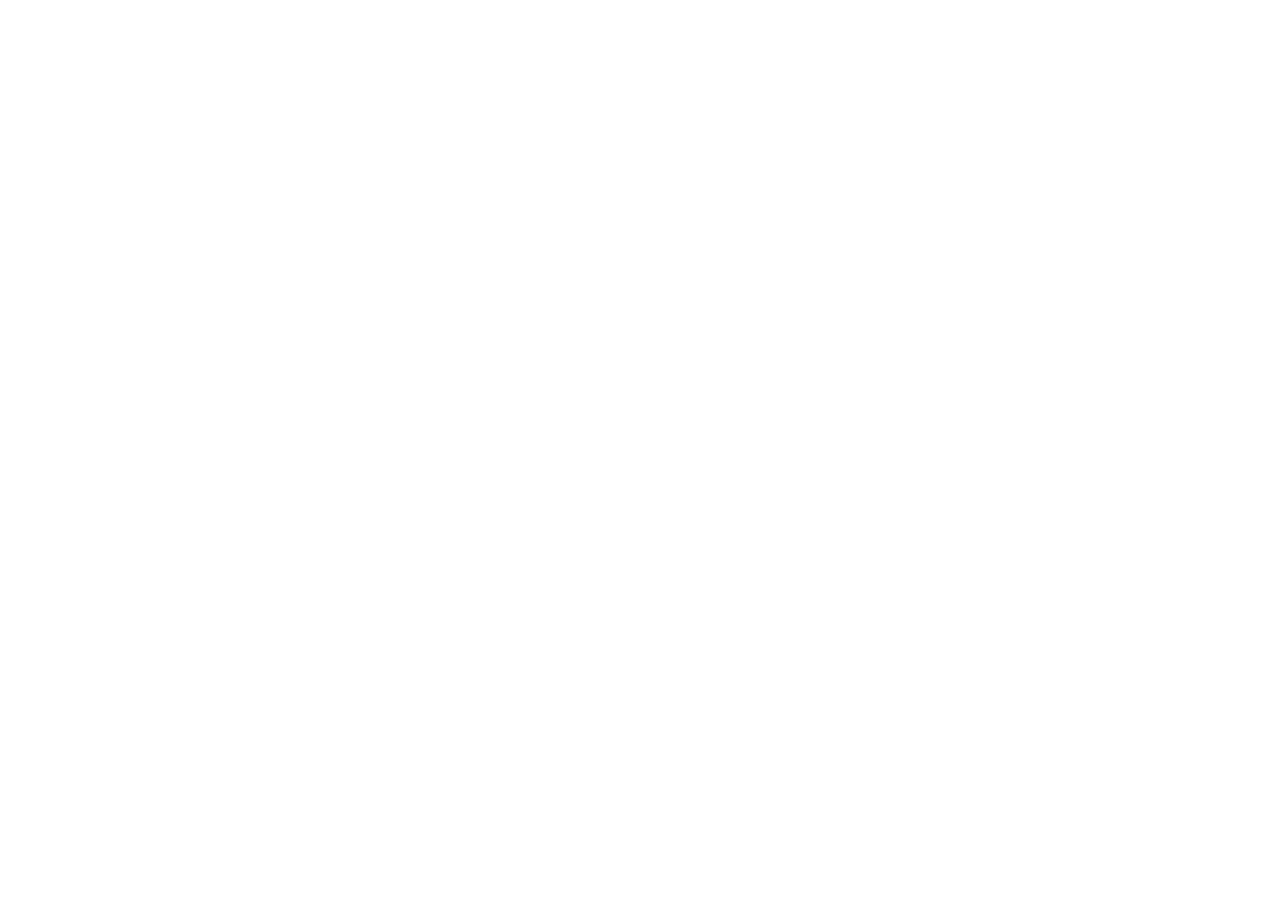
==== index.html @ 04e9bff9 "init" ====
<!DOCTYPE html>
<html lang="en">
<head>
<meta charset="utf-8">
<meta name="viewport" content="width=device-width, initial-scale=1">
<title>TypeScript 給 C# 開發者 - Slidev</title>
<link rel="stylesheet" href="https://fonts.googleapis.com/css2?family=PT+Serif:ital,wght@0,400;0,700;1,400;1,700&family=PT+Mono:ital,wght@0,400;0,700;1,400;1,700&display=swap" type="text/css">
<link rel="preload" as="image" href="https://cover.sli.dev">
<link rel="icon" href="https://cdn.jsdelivr.net/gh/slidevjs/slidev/assets/favicon.png">
<meta http-equiv="Content-Type" content="text/html; charset=UTF-8">
<meta property="slidev:version" content="52.14.1">
<meta name="description" content="&quot;## TypeScript Playground 工作坊\n給正在學習 TypeScript 的 C# 開發者的實作指南。\n目標：ES2015（與 Cocos Creator 3.8.5 相容）\n&quot;">
<meta property="og:title" content="TypeScript 給 C# 開發者 - Slidev">
<meta property="og:description" content="&quot;## TypeScript Playground 工作坊\n給正在學習 TypeScript 的 C# 開發者的實作指南。\n目標：ES2015（與 Cocos Creator 3.8.5 相容）\n&quot;">  <script type="module" crossorigin src="/Slide-TypeScript/assets/index-xoR1Zw79.js"></script>
  <link rel="modulepreload" crossorigin href="/Slide-TypeScript/assets/modules/vue-Cht69RL8.js">
  <link rel="modulepreload" crossorigin href="/Slide-TypeScript/assets/modules/shiki-BxoBQO7m.js">
  <link rel="stylesheet" crossorigin href="/Slide-TypeScript/assets/modules/shiki-UqVAgQbi.css">
  <link rel="stylesheet" crossorigin href="/Slide-TypeScript/assets/index-Cs24mW6o.css">
</head>
<body>
  <div id="app"></div>
  <div id="mermaid-rendering-container"></div>
  
</body>
</html>
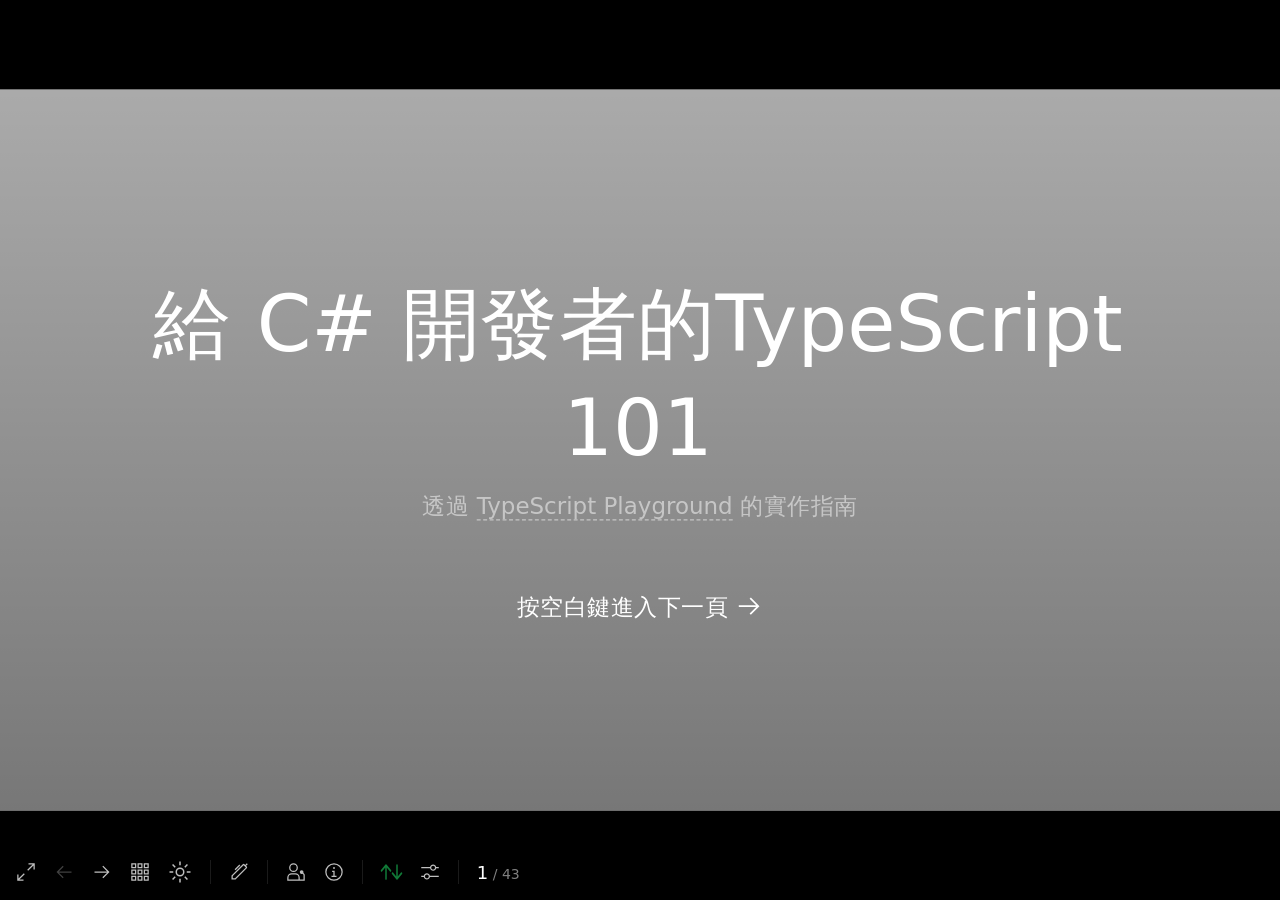
==== commit 1b307a76: "feat: enhance arrow func" ====
--- a/index.html
+++ b/index.html
@@ -11,11 +11,11 @@
 <meta property="slidev:version" content="52.14.1">
 <meta name="description" content="&quot;## TypeScript Playground 工作坊\n給正在學習 TypeScript 的 C# 開發者的實作指南。\n目標：ES2015（與 Cocos Creator 3.8.5 相容）\n&quot;">
 <meta property="og:title" content="TypeScript 給 C# 開發者 - Slidev">
-<meta property="og:description" content="&quot;## TypeScript Playground 工作坊\n給正在學習 TypeScript 的 C# 開發者的實作指南。\n目標：ES2015（與 Cocos Creator 3.8.5 相容）\n&quot;">  <script type="module" crossorigin src="/Slide-TypeScript/assets/index-xoR1Zw79.js"></script>
-  <link rel="modulepreload" crossorigin href="/Slide-TypeScript/assets/modules/vue-Cht69RL8.js">
-  <link rel="modulepreload" crossorigin href="/Slide-TypeScript/assets/modules/shiki-BxoBQO7m.js">
-  <link rel="stylesheet" crossorigin href="/Slide-TypeScript/assets/modules/shiki-UqVAgQbi.css">
-  <link rel="stylesheet" crossorigin href="/Slide-TypeScript/assets/index-Cs24mW6o.css">
+<meta property="og:description" content="&quot;## TypeScript Playground 工作坊\n給正在學習 TypeScript 的 C# 開發者的實作指南。\n目標：ES2015（與 Cocos Creator 3.8.5 相容）\n&quot;">  <script type="module" crossorigin src="/assets/index-BudC-oKR.js"></script>
+  <link rel="modulepreload" crossorigin href="/assets/modules/vue-DZBKmgnn.js">
+  <link rel="modulepreload" crossorigin href="/assets/modules/shiki-B9ns20UJ.js">
+  <link rel="stylesheet" crossorigin href="/assets/modules/shiki-UqVAgQbi.css">
+  <link rel="stylesheet" crossorigin href="/assets/index-DJXMPqQs.css">
 </head>
 <body>
   <div id="app"></div>
--- a/assets/modules/shiki-UqVAgQbi.css
+++ b/assets/modules/shiki-UqVAgQbi.css
@@ -0,0 +1 @@
+.resize-observer[data-v-b329ee4c]{position:absolute;top:0;left:0;z-index:-1;width:100%;height:100%;border:none;background-color:transparent;pointer-events:none;display:block;overflow:hidden;opacity:0}.resize-observer[data-v-b329ee4c] object{display:block;position:absolute;top:0;left:0;height:100%;width:100%;overflow:hidden;pointer-events:none;z-index:-1}.v-popper__popper{z-index:10000;top:0;left:0;outline:none}.v-popper__popper.v-popper__popper--hidden{visibility:hidden;opacity:0;transition:opacity .15s,visibility .15s;pointer-events:none}.v-popper__popper.v-popper__popper--shown{visibility:visible;opacity:1;transition:opacity .15s}.v-popper__popper.v-popper__popper--skip-transition,.v-popper__popper.v-popper__popper--skip-transition>.v-popper__wrapper{transition:none!important}.v-popper__backdrop{position:absolute;top:0;left:0;width:100%;height:100%;display:none}.v-popper__inner{position:relative;box-sizing:border-box;overflow-y:auto}.v-popper__inner>div{position:relative;z-index:1;max-width:inherit;max-height:inherit}.v-popper__arrow-container{position:absolute;width:10px;height:10px}.v-popper__popper--arrow-overflow .v-popper__arrow-container,.v-popper__popper--no-positioning .v-popper__arrow-container{display:none}.v-popper__arrow-inner,.v-popper__arrow-outer{border-style:solid;position:absolute;top:0;left:0;width:0;height:0}.v-popper__arrow-inner{visibility:hidden;border-width:7px}.v-popper__arrow-outer{border-width:6px}.v-popper__popper[data-popper-placement^=top] .v-popper__arrow-inner,.v-popper__popper[data-popper-placement^=bottom] .v-popper__arrow-inner{left:-2px}.v-popper__popper[data-popper-placement^=top] .v-popper__arrow-outer,.v-popper__popper[data-popper-placement^=bottom] .v-popper__arrow-outer{left:-1px}.v-popper__popper[data-popper-placement^=top] .v-popper__arrow-inner,.v-popper__popper[data-popper-placement^=top] .v-popper__arrow-outer{border-bottom-width:0;border-left-color:transparent!important;border-right-color:transparent!important;border-bottom-color:transparent!important}.v-popper__popper[data-popper-placement^=top] .v-popper__arrow-inner{top:-2px}.v-popper__popper[data-popper-placement^=bottom] .v-popper__arrow-container{top:0}.v-popper__popper[data-popper-placement^=bottom] .v-popper__arrow-inner,.v-popper__popper[data-popper-placement^=bottom] .v-popper__arrow-outer{border-top-width:0;border-left-color:transparent!important;border-right-color:transparent!important;border-top-color:transparent!important}.v-popper__popper[data-popper-placement^=bottom] .v-popper__arrow-inner{top:-4px}.v-popper__popper[data-popper-placement^=bottom] .v-popper__arrow-outer{top:-6px}.v-popper__popper[data-popper-placement^=left] .v-popper__arrow-inner,.v-popper__popper[data-popper-placement^=right] .v-popper__arrow-inner{top:-2px}.v-popper__popper[data-popper-placement^=left] .v-popper__arrow-outer,.v-popper__popper[data-popper-placement^=right] .v-popper__arrow-outer{top:-1px}.v-popper__popper[data-popper-placement^=right] .v-popper__arrow-inner,.v-popper__popper[data-popper-placement^=right] .v-popper__arrow-outer{border-left-width:0;border-left-color:transparent!important;border-top-color:transparent!important;border-bottom-color:transparent!important}.v-popper__popper[data-popper-placement^=right] .v-popper__arrow-inner{left:-4px}.v-popper__popper[data-popper-placement^=right] .v-popper__arrow-outer{left:-6px}.v-popper__popper[data-popper-placement^=left] .v-popper__arrow-container{right:-10px}.v-popper__popper[data-popper-placement^=left] .v-popper__arrow-inner,.v-popper__popper[data-popper-placement^=left] .v-popper__arrow-outer{border-right-width:0;border-top-color:transparent!important;border-right-color:transparent!important;border-bottom-color:transparent!important}.v-popper__popper[data-popper-placement^=left] .v-popper__arrow-inner{left:-2px}.v-popper--theme-tooltip .v-popper__inner{background:#000c;color:#fff;border-radius:6px;padding:7px 12px 6px}.v-popper--theme-tooltip .v-popper__arrow-outer{border-color:#000c}.v-popper--theme-dropdown .v-popper__inner{background:#fff;color:#000;border-radius:6px;border:1px solid #ddd;box-shadow:0 6px 30px #0000001a}.v-popper--theme-dropdown .v-popper__arrow-inner{visibility:visible;border-color:#fff}.v-popper--theme-dropdown .v-popper__arrow-outer{border-color:#ddd}:root{--twoslash-border-color: #8888;--twoslash-underline-color: currentColor;--twoslash-highlighted-border: #c37d0d50;--twoslash-highlighted-bg: #c37d0d20;--twoslash-popup-bg: #f8f8f8;--twoslash-popup-color: inherit;--twoslash-popup-shadow: rgba(0, 0, 0, .08) 0px 1px 4px;--twoslash-docs-color: #888;--twoslash-docs-font: sans-serif;--twoslash-code-font: inherit;--twoslash-code-font-size: 1em;--twoslash-matched-color: inherit;--twoslash-unmatched-color: #888;--twoslash-cursor-color: #8888;--twoslash-error-color: #d45656;--twoslash-error-bg: #d4565620;--twoslash-warn-color: #c37d0d;--twoslash-warn-bg: #c37d0d20;--twoslash-tag-color: #3772cf;--twoslash-tag-bg: #3772cf20;--twoslash-tag-warn-color: var(--twoslash-warn-color);--twoslash-tag-warn-bg: var(--twoslash-warn-bg);--twoslash-tag-annotate-color: #1ba673;--twoslash-tag-annotate-bg: #1ba67320}@media(prefers-reduced-motion:reduce){.twoslash *{transition:none!important}}.twoslash:hover .twoslash-hover{border-color:var(--twoslash-underline-color)}.twoslash .twoslash-hover{border-bottom:1px dotted transparent;transition-timing-function:ease;transition:border-color .3s;position:relative}.twoslash .twoslash-popup-container{position:absolute;opacity:0;display:inline-flex;flex-direction:column;transform:translateY(1.1em);background:var(--twoslash-popup-bg);color:var(--twoslash-popup-color);border:1px solid var(--twoslash-border-color);transition:opacity .3s;border-radius:4px;pointer-events:none;z-index:10;-webkit-user-select:none;user-select:none;text-align:left;box-shadow:var(--twoslash-popup-shadow)}.twoslash .twoslash-query-persisted .twoslash-popup-container{z-index:9;transform:translateY(1.5em)}.twoslash .twoslash-hover:hover .twoslash-popup-container,.twoslash .twoslash-error-hover:hover .twoslash-popup-container,.twoslash .twoslash-query-persisted .twoslash-popup-container,.twoslash .twoslash-query-line .twoslash-popup-container{opacity:1;pointer-events:auto}.twoslash .twoslash-popup-container:hover{-webkit-user-select:auto;user-select:auto}.twoslash .twoslash-popup-arrow{position:absolute;top:-4px;left:1em;border-top:1px solid var(--twoslash-border-color);border-right:1px solid var(--twoslash-border-color);background:var(--twoslash-popup-bg);transform:rotate(-45deg);width:6px;height:6px;pointer-events:none}.twoslash .twoslash-popup-code,.twoslash .twoslash-popup-error,.twoslash .twoslash-popup-docs{padding:6px 8px!important}.twoslash .twoslash-popup-code{font-family:var(--twoslash-code-font);font-size:var(--twoslash-code-font-size)}.twoslash .twoslash-popup-docs{color:var(--twoslash-docs-color);font-family:var(--twoslash-docs-font);font-size:.8em;border-top:1px solid var(--twoslash-border-color)}.twoslash .twoslash-popup-error{color:var(--twoslash-error-color);background-color:var(--twoslash-error-bg);font-family:var(--twoslash-docs-font);font-size:.8em}.twoslash .twoslash-popup-docs-tags{display:flex;flex-direction:column;font-family:var(--twoslash-docs-font)}.twoslash .twoslash-popup-docs-tags,.twoslash .twoslash-popup-docs-tag-name{margin-right:.5em}.twoslash .twoslash-popup-docs-tag-name{font-family:var(--twoslash-code-font)}.twoslash .twoslash-query-line .twoslash-popup-container{position:relative;margin-bottom:1.4em;transform:translateY(.6em)}.twoslash .twoslash-error-line{position:relative;background-color:var(--twoslash-error-bg);border-left:3px solid var(--twoslash-error-color);color:var(--twoslash-error-color);padding:6px 12px;margin:.2em 0;min-width:100%;width:max-content}.twoslash .twoslash-error-line.twoslash-error-level-warning{background-color:var(--twoslash-warn-bg);border-left:3px solid var(--twoslash-warn-color);color:var(--twoslash-warn-color)}.twoslash .twoslash-error{background:url("data:image/svg+xml,%3Csvg%20xmlns%3D'http%3A%2F%2Fwww.w3.org%2F2000%2Fsvg'%20viewBox%3D'0%200%206%203'%20enable-background%3D'new%200%200%206%203'%20height%3D'3'%20width%3D'6'%3E%3Cg%20fill%3D'%23c94824'%3E%3Cpolygon%20points%3D'5.5%2C0%202.5%2C3%201.1%2C3%204.1%2C0'%2F%3E%3Cpolygon%20points%3D'4%2C0%206%2C2%206%2C0.6%205.4%2C0'%2F%3E%3Cpolygon%20points%3D'0%2C2%201%2C3%202.4%2C3%200%2C0.6'%2F%3E%3C%2Fg%3E%3C%2Fsvg%3E") repeat-x bottom left;padding-bottom:2px}.twoslash .twoslash-error.twoslash-error-level-warning{background:url("data:image/svg+xml,%3Csvg%20xmlns%3D'http%3A%2F%2Fwww.w3.org%2F2000%2Fsvg'%20viewBox%3D'0%200%206%203'%20enable-background%3D'new%200%200%206%203'%20height%3D'3'%20width%3D'6'%3E%3Cg%20fill%3D'%23c37d0d'%3E%3Cpolygon%20points%3D'5.5%2C0%202.5%2C3%201.1%2C3%204.1%2C0'%2F%3E%3Cpolygon%20points%3D'4%2C0%206%2C2%206%2C0.6%205.4%2C0'%2F%3E%3Cpolygon%20points%3D'0%2C2%201%2C3%202.4%2C3%200%2C0.6'%2F%3E%3C%2Fg%3E%3C%2Fsvg%3E") repeat-x bottom left;padding-bottom:2px}.twoslash .twoslash-completion-cursor{position:relative}.twoslash .twoslash-completion-cursor .twoslash-completion-list{-webkit-user-select:none;user-select:none;position:absolute;top:0;left:0;transform:translateY(1.2em);margin:3px 0 0 -1px;display:inline-block;z-index:8;box-shadow:var(--twoslash-popup-shadow);background:var(--twoslash-popup-bg);border:1px solid var(--twoslash-border-color)}.twoslash-completion-list{width:240px;font-size:.8rem;padding:4px;display:flex;flex-direction:column;gap:4px}.twoslash-completion-list:hover{-webkit-user-select:auto;user-select:auto}.twoslash-completion-list:before{background-color:var(--twoslash-cursor-color);width:2px;position:absolute;top:-1.6em;height:1.4em;left:-1px;content:" "}.twoslash-completion-list li{overflow:hidden;display:flex;align-items:center;gap:.25em;line-height:1em}.twoslash-completion-list li span.twoslash-completions-unmatched{color:var(--twoslash-unmatched-color)}.twoslash-completion-list .deprecated{text-decoration:line-through;opacity:.5}.twoslash-completion-list li span.twoslash-completions-matched{color:var(--twoslash-matched-color)}.twoslash-highlighted{background-color:var(--twoslash-highlighted-bg);border:1px solid var(--twoslash-highlighted-border);padding:1px 2px;margin:-1px -3px;border-radius:4px}.twoslash-completion-list .twoslash-completions-icon{color:var(--twoslash-unmatched-color);width:1em;flex:none}.twoslash .twoslash-tag-line{position:relative;background-color:var(--twoslash-tag-bg);border-left:3px solid var(--twoslash-tag-color);color:var(--twoslash-tag-color);padding:6px 10px;margin:.2em 0;display:flex;align-items:center;gap:.3em;min-width:100%;width:max-content}.twoslash .twoslash-tag-line .twoslash-tag-icon{width:1.1em;color:inherit}.twoslash .twoslash-tag-line.twoslash-tag-error-line{background-color:var(--twoslash-error-bg);border-left:3px solid var(--twoslash-error-color);color:var(--twoslash-error-color)}.twoslash .twoslash-tag-line.twoslash-tag-warn-line{background-color:var(--twoslash-tag-warn-bg);border-left:3px solid var(--twoslash-tag-warn-color);color:var(--twoslash-tag-warn-color)}.twoslash .twoslash-tag-line.twoslash-tag-annotate-line{background-color:var(--twoslash-tag-annotate-bg);border-left:3px solid var(--twoslash-tag-annotate-color);color:var(--twoslash-tag-annotate-color)}:root{--twoslash-popup-bg: var(--vp-c-bg, inherit);--twoslash-popup-color: var(--vp-c-text-1);--twoslash-docs-color: var(--vp-c-text-1);--twoslash-docs-font: var(--vp-font-family-base);--twoslash-code-font: var(--vp-font-family-mono);--twoslash-code-size: var(--vp-code-font-size);--twoslash-underline-color: #8888;--twoslash-border-color: var(--vp-c-border);--twoslash-cursor-color: var(--vp-c-brand);--twoslash-matched-color: var(--vp-c-brand);--twoslash-unmatched-color: var(--vp-c-text-2)}.v-popper--theme-twoslash{z-index:calc(var(--vp-z-index-local-nav) - 1)}.v-popper--theme-twoslash.v-popper__popper{content-visibility:auto}.v-popper--theme-twoslash .v-popper__inner{background:var(--twoslash-popup-bg);color:var(--twoslash-popup-color);border-color:var(--twoslash-border-color)}.v-popper--theme-twoslash .v-popper__arrow-outer{border-color:var(--twoslash-border-color)}.v-popper--theme-twoslash .v-popper__arrow-inner{border-color:var(--twoslash-popup-bg)}.twoslash-popup-container{transform:translateY(1.5em)}.twoslash-query-persisted .twoslash-popup-container{transform:translateY(1.8em)}.twoslash .v-popper{display:inline-block}.twoslash-completion-list .twoslash-completions-icon{color:var(--twoslash-unmatched-color)!important}.twoslash-floating .twoslash-popup-code{max-width:600px;display:block;width:fit-content;min-width:100%;padding:6px 12px;line-height:var(--vp-code-line-height);font-size:var(--twoslash-code-size);transition:color .5s;white-space:pre-wrap}.twoslash-floating .twoslash-popup-docs,.twoslash-floating .twoslash-popup-error{padding:12px!important;font-family:var(--twoslash-docs-font);font-size:.9em;max-height:500px;max-width:700px;overflow-y:auto;overflow-x:hidden;text-wrap:balance}.twoslash-floating .twoslash-popup-docs p:first-child,.twoslash-floating .twoslash-popup-error p:first-child{margin-top:0}.twoslash-floating .twoslash-popup-docs p:last-child,.twoslash-floating .twoslash-popup-error p:last-child{margin-bottom:0}.twoslash-floating .twoslash-popup-docs{border-top:1px solid var(--twoslash-border-color);color:var(--twoslash-docs-color)}.twoslash-floating .twoslash-popup-error{color:var(--twoslash-error-color)}.twoslash-floating .twoslash-popup-error.twoslash-error-level-warning{color:var(--twoslash-warn-color)}.twoslash-floating .twoslash-popup-docs p,.twoslash-floating .twoslash-popup-error p{margin:6px 0;text-wrap:balance}.twoslash-floating .twoslash-popup-docs pre .twoslash-floating .twoslash-popup-error pre{background-color:var(--vp-code-block-bg);border-radius:8px;padding:12px;margin:6px -2px;overflow-x:auto}.twoslash-floating .twoslash-popup-docs-tags{display:flex;flex-direction:column;padding:8px 12px!important}.twoslash-floating .twoslash-popup-docs-tags .twoslash-popup-docs-tag-name{font-family:var(--twoslash-code-font);color:var(--twoslash-unmatched-color);margin-right:.5em}.twoslash-completion-cursor{height:1.2em;width:2px;margin-bottom:-.2em;background:var(--twoslash-cursor-color);display:inline-block;-webkit-user-select:none;user-select:none}.twoslash-floating.twoslash-completion .v-popper__arrow-container{display:none}.twoslash-floating.twoslash-completion .twoslash-completion-list{padding:6px;font-family:var(--twoslash-code-font);font-size:var(--twoslash-code-size)!important}.twoslash-floating.twoslash-completion .twoslash-completion-list li{padding:3px 0}.twoslash-error:empty,.twoslash-error-empty{display:inline-block;min-width:.55em;min-height:1.2em;vertical-align:middle}
--- a/assets/index-DJXMPqQs.css
+++ b/assets/index-DJXMPqQs.css
@@ -0,0 +1 @@
+:root{--slidev-code-background: #f5f5f5;--slidev-code-foreground: #1b1b1b;--slidev-code-font-family: "PT Mono",ui-monospace,SFMono-Regular,Menlo,Monaco,Consolas,"Liberation Mono","Courier New",monospace;--slidev-code-padding: 8px;--slidev-code-font-size: 12px;--slidev-code-line-height: 18px;--slidev-code-radius: 4px;--slidev-code-margin: 4px 0;--slidev-theme-primary: #3ab9d5;--slidev-transition-duration: .5s;--slidev-slide-container-background: black;--slidev-controls-foreground: white;--slidev-code-tab-divider: #e5e5e5;--slidev-code-tab-text-color: #67676c;--slidev-code-tab-font-size: 12px;--slidev-code-tab-active-text-color: #3c3c43}html.dark{--slidev-code-background: #1b1b1b;--slidev-code-foreground: #eee;--slidev-code-tab-divider: #222222;--slidev-code-tab-text-color: #98989f;--slidev-code-tab-active-text-color: #dfdfd6}html,body,#app,#page-root{padding:0;margin:0;width:100%;height:100vh;height:calc(var(--vh, 1vh) * 100);overflow:hidden;print-color-adjust:exact;-webkit-print-color-adjust:exact;--un-bg-opacity:1;background-color:rgb(255 255 255 / var(--un-bg-opacity));font-family:"PT Serif",ui-sans-serif,system-ui,-apple-system,BlinkMacSystemFont,Segoe UI,Roboto,Helvetica Neue,Arial,Noto Sans,sans-serif,"Apple Color Emoji","Segoe UI Emoji",Segoe UI Symbol,"Noto Color Emoji"}.dark html,.dark body,.dark #app,.dark #page-root{--un-bg-opacity:1;background-color:rgb(18 18 18 / var(--un-bg-opacity))}html{background:transparent}.slidev-icon-btn{aspect-ratio:1;-webkit-user-select:none;user-select:none;outline:none;cursor:pointer;position:relative;display:inline-flex;align-items:center;justify-content:center;border-radius:.25rem;padding:.25rem;vertical-align:middle;opacity:.75;transition-property:color,background-color,border-color,text-decoration-color,fill,stroke,opacity,box-shadow,transform,filter,backdrop-filter;transition-duration:.15s;transition-duration:.2s;transition-timing-function:cubic-bezier(.4,0,.2,1)}@media(min-width:768px){.slidev-icon-btn{padding:.5rem}}.slidev-icon-btn:hover{--un-bg-opacity:1;background-color:rgb(156 163 175 / var(--un-bg-opacity));--un-bg-opacity:.1;opacity:1}.slidev-icon-btn:focus-visible{opacity:1;outline-width:2px;--un-outline-color-opacity:1;outline-color:rgb(0 0 0 / var(--un-outline-color-opacity));outline-offset:2px;outline-style:solid}.dark .slidev-icon-btn:focus-visible{--un-outline-color-opacity:1;outline-color:rgb(255 255 255 / var(--un-outline-color-opacity))}.slidev-icon-btn.shallow{opacity:.3}.slidev-icon-btn.active{opacity:1}.slidev-icon-btn.disabled{opacity:.25;pointer-events:none}.slidev-layout a.slidev-icon-btn{border-style:none}.slidev-layout a.slidev-icon-btn:hover{border-style:none;--un-text-opacity:1;color:rgb(255 255 255 / var(--un-text-opacity))}.slidev-vclick-target{transition-property:opacity;transition-timing-function:cubic-bezier(.4,0,.2,1);transition-duration:.15s;transition-duration:.1s}.slidev-vclick-hidden{opacity:0!important;pointer-events:none!important;-webkit-user-select:none!important;user-select:none!important}.slidev-vclick-display-none{display:none!important}.slidev-vclick-fade{opacity:.5}.slidev-icon{display:inline-block;vertical-align:sub;line-height:1em}.slidev-page{position:relative;top:0;left:0;right:0;width:100%}.slidev-note-with-clicks .slidev-note-fade{color:#888c}.dark .slidev-note-with-clicks .slidev-note-fade{color:#a1a1a1cc}.slidev-note-click-mark{-webkit-user-select:none;user-select:none;font-size:.7em;display:inline-flex;align-items:center;border-width:1px;border-color:transparent;border-radius:.25rem;background-color:#a78bfa1a;padding-left:.25rem;padding-right:.25rem;--un-text-opacity:1;color:rgb(167 139 250 / var(--un-text-opacity));font-family:PT Mono,ui-monospace,SFMono-Regular,Menlo,Monaco,Consolas,Liberation Mono,Courier New,monospace}.slidev-note-click-mark.slidev-note-click-mark-active{border-width:1px;--un-border-opacity:1;border-color:rgb(167 139 250 / var(--un-border-opacity))}.slidev-note-click-mark.slidev-note-click-mark-past{filter:saturate(0);opacity:.5}.slidev-note-click-mark.slidev-note-click-mark-future{opacity:.5}.slidev-note-click-mark:before{content:"";display:inline-block;--un-icon: url("data:image/svg+xml;utf8,%3Csvg viewBox='0 0 32 32' width='1.2em' height='1.2em' xmlns='http://www.w3.org/2000/svg' %3E%3Cpath fill='currentColor' d='M23 28a1 1 0 0 1-.71-.29l-6.13-6.14l-3.33 5a1 1 0 0 1-1 .44a1 1 0 0 1-.81-.7l-6-20A1 1 0 0 1 6.29 5l20 6a1 1 0 0 1 .7.81a1 1 0 0 1-.44 1l-5 3.33l6.14 6.13a1 1 0 0 1 0 1.42l-4 4A1 1 0 0 1 23 28m0-2.41L25.59 23l-7.16-7.15l5.25-3.5L7.49 7.49l4.86 16.19l3.5-5.25Z'/%3E%3C/svg%3E");-webkit-mask:var(--un-icon) no-repeat;mask:var(--un-icon) no-repeat;-webkit-mask-size:100% 100%;mask-size:100% 100%;background-color:currentColor;color:inherit;width:1.2em;height:1.2em;opacity:.8}.slidev-note-click-mark:after{content:attr(data-clicks);display:inline-block;transform:translateY(.1em)}.slidev-form-button{border-bottom-width:2px;border-radius:.25rem;padding:.25rem 1rem;--un-text-opacity:1;color:rgb(255 255 255 / var(--un-text-opacity));--un-border-opacity:1;border-color:rgb(55 65 81 / var(--un-border-opacity));--un-bg-opacity:1;background-color:rgb(107 114 128 / var(--un-bg-opacity))}.slidev-form-button:hover{--un-border-opacity:1;border-color:rgb(75 85 99 / var(--un-border-opacity));--un-bg-opacity:1;background-color:rgb(156 163 175 / var(--un-bg-opacity))}.slidev-form-button.primary{--un-border-opacity:1;border-color:rgb(17 94 89 / var(--un-border-opacity));--un-bg-opacity:1;background-color:rgb(13 148 136 / var(--un-bg-opacity))}.slidev-form-button.primary:hover{--un-border-opacity:1;border-color:rgb(15 118 110 / var(--un-border-opacity));--un-bg-opacity:1;background-color:rgb(20 184 166 / var(--un-bg-opacity))}.rough-annotation{transform:scale(calc(1 / var(--slidev-slide-scale)))}#twoslash-container{position:fixed}#twoslash-container .v-popper__wrapper:not(.no-slide-scale>*){transform:scale(calc(1 * var(--slidev-slide-scale)));transform-origin:30px top}.slidev-note ul{margin:0}html.dark:root{color-scheme:dark}html.dark .shiki{color:var(--shiki-dark, inherit);--twoslash-popup-bg: var(--shiki-dark-bg, inherit)}html.dark .shiki span{color:var(--shiki-dark)}html:not(.dark) .shiki{color:var(--shiki-light, inherit);--twoslash-popup-bg: var(--shiki-light-bg, inherit)}html:not(.dark) .shiki span{color:var(--shiki-light)}.twoslash-meta-line.twoslash-popover-line{margin-top:-10px}.slidev-code-wrapper{margin:var(--slidev-code-margin)!important;scroll-padding:var(--slidev-code-padding)}.slidev-code-wrapper:-webkit-scrollbar{width:0px}.slidev-code{font-family:var(--slidev-code-font-family)!important;padding:var(--slidev-code-padding)!important;font-size:var(--slidev-code-font-size)!important;line-height:var(--slidev-code-line-height)!important;border-radius:var(--slidev-code-radius)!important;background:var(--slidev-code-background);overflow:auto}.slidev-code-block-title,.slidev-code-group-tabs{background:var(--slidev-code-background);color:var(--slidev-code-tab-text-color);padding-left:var(--slidev-code-padding);padding-right:var(--slidev-code-padding);font-size:var(--slidev-code-tab-font-size);border-radius:var(--slidev-code-radius) var(--slidev-code-radius) 0 0;box-shadow:inset 0 -1px var(--slidev-code-tab-divider);display:flex;gap:8px;align-items:center}.slidev-code-block-title{padding:var(--slidev-code-padding)}.slidev-code-tab{font-size:var(--slidev-code-tab-font-size);white-space:nowrap;cursor:pointer;transition:color .25s;padding:var(--slidev-code-padding);border-bottom:2px solid transparent;color:var(--slidev-code-tab-text-color);position:relative;display:flex;align-items:center;gap:8px}.slidev-code-tab:hover{color:var(--slidev-code-tab-active-text-color)!important}.slidev-code-group-blocks .slidev-code-wrapper{margin:0!important}.slidev-code-group-blocks .slidev-code{border-radius:0 0 var(--slidev-code-radius) var(--slidev-code-radius)!important}.slidev-code-group-blocks .slidev-code-wrapper.active{display:block}.slidev-code-group-blocks .slidev-code-wrapper{display:none}.slidev-code-block-title+.slidev-code,.slidev-code-group-tabs+.slidev-code{border-top-left-radius:0!important;border-top-right-radius:0!important}.slidev-code .slidev-code-dishonored{opacity:.3;pointer-events:none}.slidev-code-line-numbers .slidev-code code{counter-reset:step;counter-increment:step calc(var(--start, 1) - 1)}.slidev-code-line-numbers .slidev-code code .line:before{content:counter(step);counter-increment:step;display:inline-block;text-align:right;margin-right:1.5rem;width:1rem;--un-text-opacity:1;color:rgb(156 163 175 / var(--un-text-opacity))}.dark .slidev-code-line-numbers .slidev-code code .line:before{--un-text-opacity:1;color:rgb(75 85 99 / var(--un-text-opacity))}.slidev-note :not(pre)>code,.slidev-layout :not(pre)>code{font-size:.9em;background:var(--slidev-code-background);border-radius:var(--slidev-code-radius);padding:.125rem .375rem;font-weight:300}.slidev-note :not(pre)>code:after,.slidev-note :not(pre)>code:before{content:""}.slidev-layout :not(pre)>code:before{margin-right:-.08em}.katex,.katex :after,.katex :before{border-color:currentColor}.slidev-katex-wrapper .mord.dishonored{opacity:.3}.slide-left-enter-active,.slide-left-leave-active,.slide-right-enter-active,.slide-right-leave-active,.slide-up-enter-active,.slide-up-leave-active,.slide-down-enter-active,.slide-down-leave-active{transition:all var(--slidev-transition-duration) ease}.slide-left-enter-from,.slide-right-leave-to{translate:100% 0}.slide-left-leave-to,.slide-right-enter-from{translate:-100% 0}.slide-up-enter-from,.slide-down-leave-to{translate:0 100%}.slide-up-leave-to,.slide-down-enter-from{translate:0 -100%}.fade-enter-active,.fade-leave-active{transition:opacity var(--slidev-transition-duration) ease}.fade-enter-from,.fade-leave-to{opacity:0}.fade-out-leave-active{transition:opacity calc(var(--slidev-transition-duration) * .6) ease-out}.fade-out-enter-active{transition:opacity calc(var(--slidev-transition-duration) * .8) ease-in;transition-delay:calc(var(--slidev-transition-duration) * .6)}.fade-out-enter-from,.fade-out-leave-to{opacity:0}.slidev-layout{height:100%;padding:2.5rem 3.5rem;font-size:1.1rem}.slidev-layout pre,.slidev-layout code{-webkit-user-select:text;user-select:text}.slidev-layout code{font-family:PT Mono,ui-monospace,SFMono-Regular,Menlo,Monaco,Consolas,Liberation Mono,Courier New,monospace}.slidev-layout h1{margin-bottom:1rem;font-size:2.25rem;line-height:2.5rem}.slidev-layout h6{padding-top:.25rem;font-size:.875rem;line-height:1.25rem;font-weight:500;letter-spacing:.1em;text-transform:uppercase}.slidev-layout p{margin-top:1rem;margin-bottom:1rem;line-height:1.5rem}.slidev-layout ul{list-style:square}.slidev-layout ol{list-style:decimal}.slidev-layout li{line-height:1.8em}.slidev-layout blockquote{background:var(--slidev-code-background);color:var(--slidev-code-foreground);border-left-width:1px;border-color:var(--slidev-theme-primary);border-radius:.25rem;padding:.25rem .5rem;font-size:.875rem;line-height:1.25rem}.slidev-layout blockquote>*{margin-top:0;margin-bottom:0}.slidev-layout table{width:100%}.slidev-layout tr{border-bottom-width:1px;border-color:#9ca3af33}.slidev-layout th{text-align:left;font-weight:400}.slidev-layout a{border-bottom-width:1px;border-color:currentColor;border-style:dashed}.slidev-layout a:hover{border-style:solid;color:var(--slidev-theme-primary)}.slidev-layout td,.slidev-layout th{padding:.75rem .5rem}.slidev-layout b,.slidev-layout strong{font-weight:600}.slidev-layout kbd{border-width:1px;border-bottom-width:2px;border-color:#9ca3af33;border-radius:.25rem;--un-bg-opacity:1;background-color:rgb(156 163 175 / var(--un-bg-opacity));--un-bg-opacity:.05;padding:.125rem .25rem;font-size:.75rem;line-height:1rem;font-family:PT Mono,ui-monospace,SFMono-Regular,Menlo,Monaco,Consolas,Liberation Mono,Courier New,monospace}.slidev-layout h1,[dir=ltr] h1,.slidev-layout [dir=ltr] h1,.slidev-layout h6,[dir=ltr] h6,.slidev-layout [dir=ltr] h6{margin-left:-.05em;margin-right:0}.slidev-layout li,[dir=ltr] li,.slidev-layout [dir=ltr] li{margin-left:1.1em;margin-right:0;padding-left:.2em;padding-right:0}[dir=rtl] h1,.slidev-layout [dir=rtl] h1,[dir=rtl] h6,.slidev-layout [dir=rtl] h6{margin-right:-.05em;margin-left:0}[dir=rtl] li,.slidev-layout [dir=rtl] li{margin-right:1.1em;margin-left:0;padding-right:.2em;padding-left:0}:root{--slidev-theme-primary: #5d8392}.slidev-layout h1{color:var(--slidev-theme-primary)}.slidev-layout h1+p{margin-top:-.5rem;margin-bottom:1rem;opacity:.5}.slidev-layout p+h2,.slidev-layout ul+h2,.slidev-layout table+h2{margin-top:2.5rem}.slidev-layout h1{margin-bottom:1rem;margin-left:-.05em;font-size:2.25rem;line-height:2.5rem}.slidev-layout h2{font-size:1.875rem;line-height:2.25rem}.slidev-layout h3{font-size:1.5rem;line-height:2rem}.slidev-layout h4{font-size:1.25rem;line-height:1.75rem}.slidev-layout h5{font-size:1rem;line-height:1.5rem}.slidev-layout h6{margin-left:-.05em;padding-top:.25rem;font-size:.875rem;line-height:1.25rem;font-weight:500;letter-spacing:.1em;text-transform:uppercase}.slidev-layout h6:not(.opacity-100){opacity:.4}.slidev-layout.cover,.slidev-layout.intro{display:grid;height:100%}.slidev-layout.cover h1,.slidev-layout.intro h1{color:inherit;font-size:3.75rem;line-height:1;line-height:5rem}.slidev-layout.fact{display:grid;height:100%;text-align:center}.slidev-layout.fact h1{font-size:6rem;line-height:1;font-weight:700}.slidev-layout.fact h1+p{font-size:1.5rem;line-height:2rem;font-weight:700}.slidev-layout.statement{display:grid;height:100%;text-align:center}.slidev-layout.statement h1{font-size:3.75rem;line-height:1;font-weight:700}.slidev-layout.quote{display:grid;height:100%}.slidev-layout.quote h1+p{margin-top:.5rem}.slidev-layout.section h1{font-size:3.75rem;line-height:1;font-weight:500;line-height:5rem}:root{--prism-scheme: light;--prism-foreground: #6e6e6e;--prism-background: #f4f4f4;--prism-comment: #a8a8a8;--prism-string: #555555;--prism-literal: #333333;--prism-keyword: #000000;--prism-function: #4f4f4f;--prism-deleted: #333333;--prism-class: #333333;--prism-builtin: #757575;--prism-property: #333333;--prism-namespace: #4f4f4f;--prism-punctuation: #ababab;--prism-decorator: var(--prism-class);--prism-operator: var(--prism-punctuation);--prism-number: var(--prism-literal);--prism-boolean: var(--prism-literal);--prism-variable: var(--prism-literal);--prism-constant: var(--prism-literal);--prism-symbol: var(--prism-literal);--prism-interpolation: var(--prism-literal);--prism-selector: var(--prism-keyword);--prism-keyword-control: var(--prism-keyword);--prism-regex: var(--prism-string);--prism-json-property: var(--prism-property);--prism-inline-background: var(--prism-background);--prism-comment-style: italic;--prism-url-decoration: underline;--prism-line-number: #a5a5a5;--prism-line-number-gutter: #333333;--prism-line-highlight-background: #eeeeee;--prism-selection-background: #dddddd;--prism-marker-color: var(--prism-foreground);--prism-marker-opacity: .4;--prism-marker-font-size: .8em;--prism-font-size: 1em;--prism-line-height: 1.5em;--prism-font-family: monospace;--prism-inline-font-size: var(--prism-font-size);--prism-block-font-size: var(--prism-font-size);--prism-tab-size: 2;--prism-block-padding-x: 1em;--prism-block-padding-y: 1em;--prism-block-margin-x: 0;--prism-block-margin-y: .5em;--prism-block-radius: .3em;--prism-inline-padding-x: .3em;--prism-inline-padding-y: .1em;--prism-inline-radius: .3em}div[class*=language-],pre[class*=language-],code[class*=language-]{font-size:var(--prism-font-size);font-family:var(--prism-font-family);direction:ltr;text-align:left;white-space:pre;word-spacing:normal;word-break:normal;line-height:var(--prism-line-height);-moz-tab-size:var(--prism-tab-size);-o-tab-size:var(--prism-tab-size);tab-size:var(--prism-tab-size);-webkit-hyphens:none;-moz-hyphens:none;-ms-hyphens:none;hyphens:none;color:var(--prism-foreground)!important}div[class*=language-],pre[class*=language-]{font-size:var(--prism-block-font-size);padding:var(--prism-block-padding-y) var(--prism-block-padding-x);margin:var(--prism-block-margin-y) var(--prism-block-margin-x);border-radius:var(--prism-block-radius);overflow:auto;background:var(--prism-background)}:not(pre)>code[class*=language-]{font-size:var(--prism-inline-font-size);padding:var(--prism-inline-padding-y) var(--prism-inline-padding-x);border-radius:var(--prism-inline-radius);background:var(--prism-inline-background)}pre[class*=language-]::-moz-selection,pre[class*=language-] ::-moz-selection,code[class*=language-]::-moz-selection,code[class*=language-] ::-moz-selection{background:var(--prism-selection-background)}pre[class*=language-]::selection,pre[class*=language-] ::selection,code[class*=language-]::selection,code[class*=language-] ::selection{background:var(--prism-selection-background)}.token.comment,.token.prolog,.token.doctype,.token.cdata{color:var(--prism-comment);font-style:var(--prism-comment-style)}.token.namespace{color:var(--prism-namespace)}.token.interpolation{color:var(--prism-interpolation)}.token.string{color:var(--prism-string)}.token.punctuation{color:var(--prism-punctuation)}.token.operator{color:var(--prism-operator)}.token.keyword.module,.token.keyword.control-flow{color:var(--prism-keyword-control)}.token.url,.token.symbol,.token.inserted{color:var(--prism-symbol)}.token.constant{color:var(--prism-constant)}.token.string.url{text-decoration:var(--prism-url-decoration)}.token.boolean,.language-json .token.boolean{color:var(--prism-boolean)}.token.number,.language-json .token.number{color:var(--prism-number)}.token.variable{color:var(--prism-variable)}.token.keyword{color:var(--prism-keyword)}.token.atrule,.token.attr-value,.token.selector{color:var(--prism-selector)}.token.function{color:var(--prism-function)}.token.deleted{color:var(--prism-deleted)}.token.important,.token.bold{font-weight:700}.token.italic{font-style:italic}.token.class-name{color:var(--prism-class)}.token.tag,.token.builtin{color:var(--prism-builtin)}.token.attr-name,.token.property,.token.entity{color:var(--prism-property)}.language-json .token.property{color:var(--prism-json-property)}.token.regex{color:var(--prism-regex)}.token.decorator,.token.annotation{color:var(--prism-decorator)}.line-numbers .line-numbers-rows{border-right-color:var(--prism-line-number)}.line-numbers-rows>span:before{color:var(--prism-line-number-gutter)}.line-highlight{background:var(--prism-line-highlight-background)}:root{--cm-scheme: light;--cm-foreground: #6e6e6e;--cm-background: #f4f4f4;--cm-comment: #a8a8a8;--cm-string: #555555;--cm-literal: #333333;--cm-keyword: #000000;--cm-function: #4f4f4f;--cm-deleted: #333333;--cm-class: #333333;--cm-builtin: #757575;--cm-property: #333333;--cm-namespace: #4f4f4f;--cm-punctuation: #ababab;--cm-decorator: var(--cm-class);--cm-operator: var(--cm-punctuation);--cm-number: var(--cm-literal);--cm-boolean: var(--cm-literal);--cm-variable: var(--cm-literal);--cm-constant: var(--cm-literal);--cm-symbol: var(--cm-literal);--cm-interpolation: var(--cm-literal);--cm-selector: var(--cm-keyword);--cm-keyword-control: var(--cm-keyword);--cm-regex: var(--cm-string);--cm-json-property: var(--cm-property);--cm-inline-background: var(--cm-background);--cm-comment-style: italic;--cm-url-decoration: underline;--cm-line-number: #a5a5a5;--cm-line-number-gutter: #333333;--cm-line-highlight-background: #eeeeee;--cm-selection-background: #aaaaaa;--cm-marker-color: var(--cm-foreground);--cm-marker-opacity: .4;--cm-marker-font-size: .8em;--cm-font-size: 1em;--cm-line-height: 1.5em;--cm-font-family: monospace;--cm-inline-font-size: var(--cm-font-size);--cm-block-font-size: var(--cm-font-size);--cm-tab-size: 2;--cm-block-padding-x: 1em;--cm-block-padding-y: 1em;--cm-block-margin-x: 0;--cm-block-margin-y: .5em;--cm-block-radius: .3em;--cm-inline-padding-x: .3em;--cm-inline-padding-y: .1em;--cm-inline-radius: .3em}.cm-s-vars.CodeMirror{background-color:var(--cm-background);color:var(--cm-foreground)}.cm-s-vars .CodeMirror-gutters{background:var(--cm-line-number-gutter);color:var(--cm-line-number);border:none}.cm-s-vars .CodeMirror-guttermarker,.cm-s-vars .CodeMirror-guttermarker-subtle,.cm-s-vars .CodeMirror-linenumber{color:var(--cm-line-number)}.cm-s-vars div.CodeMirror-selected,.cm-s-vars.CodeMirror-focused div.CodeMirror-selected{background:var(--cm-selection-background)}.cm-s-vars .CodeMirror-line::selection,.cm-s-vars .CodeMirror-line>span::selection,.cm-s-vars .CodeMirror-line>span>span::selection{background:var(--cm-selection-background)}.cm-s-vars .CodeMirror-line::-moz-selection,.cm-s-vars .CodeMirror-line>span::-moz-selection,.cm-s-vars .CodeMirror-line>span>span::-moz-selection{background:var(--cm-selection-background)}.cm-s-vars .CodeMirror-activeline-background{background:var(--cm-line-highlight-background)}.cm-s-vars .cm-keyword{color:var(--cm-keyword)}.cm-s-vars .cm-variable,.cm-s-vars .cm-variable-2,.cm-s-vars .cm-variable-3,.cm-s-vars .cm-type{color:var(--cm-variable)}.cm-s-vars .cm-builtin{color:var(--cm-builtin)}.cm-s-vars .cm-atom{color:var(--cm-literal)}.cm-s-vars .cm-number{color:var(--cm-number)}.cm-s-vars .cm-def{color:var(--cm-decorator)}.cm-s-vars .cm-string,.cm-s-vars .cm-string-2{color:var(--cm-string)}.cm-s-vars .cm-comment{color:var(--cm-comment)}.cm-s-vars .cm-tag{color:var(--cm-builtin)}.cm-s-vars .cm-meta{color:var(--cm-namespace)}.cm-s-vars .cm-attribute,.cm-s-vars .cm-property{color:var(--cm-property)}.cm-s-vars .cm-qualifier{color:var(--cm-keyword)}.cm-s-vars .cm-error{color:var(--prism-deleted)}.cm-s-vars .cm-operator,.cm-s-vars .cm-bracket{color:var(--cm-punctuation)}.cm-s-vars .CodeMirror-matchingbracket{text-decoration:underline}.cm-s-vars .CodeMirror-cursor{border-left:1px solid currentColor}:root{--cm-scheme: var(--prism-scheme);--cm-foreground: var(--prism-foreground);--cm-background: var(--prism-background);--cm-comment: var(--prism-comment);--cm-string: var(--prism-string);--cm-literal: var(--prism-literal);--cm-keyword: var(--prism-keyword);--cm-function: var(--prism-function);--cm-deleted: var(--prism-deleted);--cm-class: var(--prism-class);--cm-builtin: var(--prism-builtin);--cm-property: var(--prism-property);--cm-namespace: var(--prism-namespace);--cm-punctuation: var(--prism-punctuation);--cm-decorator: var(--prism-decorator);--cm-operator: var(--prism-operator);--cm-number: var(--prism-number);--cm-boolean: var(--prism-boolean);--cm-variable: var(--prism-variable);--cm-constant: var(--prism-constant);--cm-symbol: var(--prism-symbol);--cm-interpolation: var(--prism-interpolation);--cm-selector: var(--prism-selector);--cm-keyword-control: var(--prism-keyword-control);--cm-regex: var(--prism-regex);--cm-json-property: var(--prism-json-property);--cm-inline-background: var(--prism-inline-background);--cm-comment-style: var(--prism-comment-style);--cm-url-decoration: var(--prism-url-decoration);--cm-line-number: var(--prism-line-number);--cm-line-number-gutter: var(--prism-line-number-gutter);--cm-line-highlight-background: var(--prism-line-highlight-background);--cm-selection-background: var(--prism-selection-background);--cm-marker-color: var(--prism-marker-color);--cm-marker-opacity: var(--prism-marker-opacity);--cm-marker-font-size: var(--prism-marker-font-size);--cm-font-size: var(--prism-font-size);--cm-line-height: var(--prism-line-height);--cm-font-family: var(--prism-font-family);--cm-inline-font-size: var(--prism-inline-font-size);--cm-block-font-size: var(--prism-block-font-size);--cm-tab-size: var(--prism-tab-size);--cm-block-padding-x: var(--prism-block-padding-x);--cm-block-padding-y: var(--prism-block-padding-y);--cm-block-margin-x: var(--prism-block-margin-x);--cm-block-margin-y: var(--prism-block-margin-y);--cm-block-radius: var(--prism-block-radius);--cm-inline-padding-x: var(--prism-inline-padding-x);--cm-inline-padding-y: var(--prism-inline-padding-y);--cm-inline-radius: var(--prism-inline-radius)}:root{--prism-font-family: var(--slidev-code-font-family);--prism-background: var(--slidev-code-background)}html:not(.dark){--prism-foreground: #393a34;--prism-comment: #a0ada0;--prism-string: #b56959;--prism-literal: #2f8a89;--prism-number: #296aa3;--prism-keyword: #1c6b48;--prism-function: #6c7834;--prism-boolean: #1c6b48;--prism-constant: #a65e2b;--prism-deleted: #a14f55;--prism-class: #2993a3;--prism-builtin: #ab5959;--prism-property: #b58451;--prism-namespace: #b05a78;--prism-punctuation: #8e8f8b;--prism-decorator: #bd8f8f;--prism-regex: #ab5e3f;--prism-json-property: #698c96}html.dark{--prism-foreground: #d4cfbf;--prism-comment: #758575;--prism-string: #d48372;--prism-literal: #429988;--prism-keyword: #4d9375;--prism-boolean: #1c6b48;--prism-number: #6394bf;--prism-variable: #c2b36e;--prism-function: #a1b567;--prism-deleted: #a14f55;--prism-class: #54b1bf;--prism-builtin: #e0a569;--prism-property: #dd8e6e;--prism-namespace: #db889a;--prism-punctuation: #858585;--prism-decorator: #bd8f8f;--prism-regex: #ab5e3f;--prism-json-property: #6b8b9e;--prism-line-number: #888888;--prism-line-number-gutter: #eeeeee;--prism-line-highlight-background: #444444;--prism-selection-background: #444444}*,:before,:after{box-sizing:border-box;border-width:0;border-style:solid;border-color:var(--un-default-border-color, #e5e7eb)}:before,:after{--un-content: ""}html,:host{line-height:1.5;-webkit-text-size-adjust:100%;-moz-tab-size:4;tab-size:4;font-family:ui-sans-serif,system-ui,sans-serif,"Apple Color Emoji","Segoe UI Emoji",Segoe UI Symbol,"Noto Color Emoji";font-feature-settings:normal;font-variation-settings:normal;-webkit-tap-highlight-color:transparent}body{margin:0;line-height:inherit}hr{height:0;color:inherit;border-top-width:1px}abbr:where([title]){text-decoration:underline dotted}h1,h2,h3,h4,h5,h6{font-size:inherit;font-weight:inherit}a{color:inherit;text-decoration:inherit}b,strong{font-weight:bolder}code,kbd,samp,pre{font-family:ui-monospace,SFMono-Regular,Menlo,Monaco,Consolas,Liberation Mono,Courier New,monospace;font-feature-settings:normal;font-variation-settings:normal;font-size:1em}small{font-size:80%}sub,sup{font-size:75%;line-height:0;position:relative;vertical-align:baseline}sub{bottom:-.25em}sup{top:-.5em}table{text-indent:0;border-color:inherit;border-collapse:collapse}button,input,optgroup,select,textarea{font-family:inherit;font-feature-settings:inherit;font-variation-settings:inherit;font-size:100%;font-weight:inherit;line-height:inherit;color:inherit;margin:0;padding:0}button,select{text-transform:none}button,[type=button],[type=reset],[type=submit]{-webkit-appearance:button;background-color:transparent;background-image:none}:-moz-focusring{outline:auto}:-moz-ui-invalid{box-shadow:none}progress{vertical-align:baseline}::-webkit-inner-spin-button,::-webkit-outer-spin-button{height:auto}[type=search]{-webkit-appearance:textfield;outline-offset:-2px}::-webkit-search-decoration{-webkit-appearance:none}::-webkit-file-upload-button{-webkit-appearance:button;font:inherit}summary{display:list-item}blockquote,dl,dd,h1,h2,h3,h4,h5,h6,hr,figure,p,pre{margin:0}fieldset{margin:0;padding:0}legend{padding:0}ol,ul,menu{list-style:none;margin:0;padding:0}dialog{padding:0}textarea{resize:vertical}input::placeholder,textarea::placeholder{opacity:1;color:#9ca3af}button,[role=button]{cursor:pointer}:disabled{cursor:default}img,svg,video,canvas,audio,iframe,embed,object{display:block;vertical-align:middle}img,video{max-width:100%;height:auto}[hidden]:where(:not([hidden=until-found])){display:none}*,:before,:after{--un-rotate:0;--un-rotate-x:0;--un-rotate-y:0;--un-rotate-z:0;--un-scale-x:1;--un-scale-y:1;--un-scale-z:1;--un-skew-x:0;--un-skew-y:0;--un-translate-x:0;--un-translate-y:0;--un-translate-z:0;--un-pan-x: ;--un-pan-y: ;--un-pinch-zoom: ;--un-scroll-snap-strictness:proximity;--un-ordinal: ;--un-slashed-zero: ;--un-numeric-figure: ;--un-numeric-spacing: ;--un-numeric-fraction: ;--un-border-spacing-x:0;--un-border-spacing-y:0;--un-ring-offset-shadow:0 0 rgb(0 0 0 / 0);--un-ring-shadow:0 0 rgb(0 0 0 / 0);--un-shadow-inset: ;--un-shadow:0 0 rgb(0 0 0 / 0);--un-ring-inset: ;--un-ring-offset-width:0px;--un-ring-offset-color:#fff;--un-ring-width:0px;--un-ring-color:rgb(147 197 253 / .5);--un-blur: ;--un-brightness: ;--un-contrast: ;--un-drop-shadow: ;--un-grayscale: ;--un-hue-rotate: ;--un-invert: ;--un-saturate: ;--un-sepia: ;--un-backdrop-blur: ;--un-backdrop-brightness: ;--un-backdrop-contrast: ;--un-backdrop-grayscale: ;--un-backdrop-hue-rotate: ;--un-backdrop-invert: ;--un-backdrop-opacity: ;--un-backdrop-saturate: ;--un-backdrop-sepia: }::backdrop{--un-rotate:0;--un-rotate-x:0;--un-rotate-y:0;--un-rotate-z:0;--un-scale-x:1;--un-scale-y:1;--un-scale-z:1;--un-skew-x:0;--un-skew-y:0;--un-translate-x:0;--un-translate-y:0;--un-translate-z:0;--un-pan-x: ;--un-pan-y: ;--un-pinch-zoom: ;--un-scroll-snap-strictness:proximity;--un-ordinal: ;--un-slashed-zero: ;--un-numeric-figure: ;--un-numeric-spacing: ;--un-numeric-fraction: ;--un-border-spacing-x:0;--un-border-spacing-y:0;--un-ring-offset-shadow:0 0 rgb(0 0 0 / 0);--un-ring-shadow:0 0 rgb(0 0 0 / 0);--un-shadow-inset: ;--un-shadow:0 0 rgb(0 0 0 / 0);--un-ring-inset: ;--un-ring-offset-width:0px;--un-ring-offset-color:#fff;--un-ring-width:0px;--un-ring-color:rgb(147 197 253 / .5);--un-blur: ;--un-brightness: ;--un-contrast: ;--un-drop-shadow: ;--un-grayscale: ;--un-hue-rotate: ;--un-invert: ;--un-saturate: ;--un-sepia: ;--un-backdrop-blur: ;--un-backdrop-brightness: ;--un-backdrop-contrast: ;--un-backdrop-grayscale: ;--un-backdrop-hue-rotate: ;--un-backdrop-invert: ;--un-backdrop-opacity: ;--un-backdrop-saturate: ;--un-backdrop-sepia: }:is(.prose){color:var(--un-prose-body);max-width:65ch}:is(.prose) :where(p):not(:where([class~=not-prose],[class~=not-prose] *)){margin-top:1.25em;margin-bottom:1.25em}:is(.prose) :where([class~=lead]):not(:where([class~=not-prose],[class~=not-prose] *)){color:var(--un-prose-lead);font-size:1.25em;line-height:1.6;margin-top:1.2em;margin-bottom:1.2em}:is(.prose) :where(a):not(:where([class~=not-prose],[class~=not-prose] *)){color:var(--un-prose-links);text-decoration:underline;font-weight:500}:is(.prose) :where(strong):not(:where([class~=not-prose],[class~=not-prose] *)){color:var(--un-prose-bold);font-weight:600}:is(.prose) :where(a strong):not(:where([class~=not-prose],[class~=not-prose] *)){color:inherit}:is(.prose) :where(blockquote strong):not(:where([class~=not-prose],[class~=not-prose] *)){color:inherit}:is(.prose) :where(thead th strong):not(:where([class~=not-prose],[class~=not-prose] *)){color:inherit}:is(.prose) :where(ol):not(:where([class~=not-prose],[class~=not-prose] *)){list-style-type:decimal;margin-top:1.25em;margin-bottom:1.25em;padding-inline-start:1.625em}:is(.prose) :where(ol[type=A]):not(:where([class~=not-prose],[class~=not-prose] *)){list-style-type:upper-alpha}:is(.prose) :where(ol[type=a]):not(:where([class~=not-prose],[class~=not-prose] *)){list-style-type:lower-alpha}:is(.prose) :where(ol[type=A s]):not(:where([class~=not-prose],[class~=not-prose] *)){list-style-type:upper-alpha}:is(.prose) :where(ol[type=a s]):not(:where([class~=not-prose],[class~=not-prose] *)){list-style-type:lower-alpha}:is(.prose) :where(ol[type=I]):not(:where([class~=not-prose],[class~=not-prose] *)){list-style-type:upper-roman}:is(.prose) :where(ol[type=i]):not(:where([class~=not-prose],[class~=not-prose] *)){list-style-type:lower-roman}:is(.prose) :where(ol[type=I s]):not(:where([class~=not-prose],[class~=not-prose] *)){list-style-type:upper-roman}:is(.prose) :where(ol[type=i s]):not(:where([class~=not-prose],[class~=not-prose] *)){list-style-type:lower-roman}:is(.prose) :where(ol[type="1"]):not(:where([class~=not-prose],[class~=not-prose] *)){list-style-type:decimal}:is(.prose) :where(ul):not(:where([class~=not-prose],[class~=not-prose] *)){list-style-type:disc;margin-top:1.25em;margin-bottom:1.25em;padding-inline-start:1.625em}:is(.prose) :where(ol>li):not(:where([class~=not-prose],[class~=not-prose] *))::marker{font-weight:400;color:var(--un-prose-counters)}:is(.prose) :where(ul>li):not(:where([class~=not-prose],[class~=not-prose] *))::marker{color:var(--un-prose-bullets)}:is(.prose) :where(dt):not(:where([class~=not-prose],[class~=not-prose] *)){color:var(--un-prose-headings);font-weight:600;margin-top:1.25em}:is(.prose) :where(hr):not(:where([class~=not-prose],[class~=not-prose] *)){border-color:var(--un-prose-hr);border-top-width:1px;margin-top:3em;margin-bottom:3em}:is(.prose) :where(blockquote):not(:where([class~=not-prose],[class~=not-prose] *)){font-weight:500;font-style:italic;color:var(--un-prose-quotes);border-inline-start-width:.25rem;border-inline-start-color:var(--un-prose-quote-borders);quotes:"“""”""‘""’";margin-top:1.6em;margin-bottom:1.6em;padding-inline-start:1em}:is(.prose) :where(blockquote p:first-of-type):not(:where([class~=not-prose],[class~=not-prose] *)):before{content:open-quote}:is(.prose) :where(blockquote p:last-of-type):not(:where([class~=not-prose],[class~=not-prose] *)):after{content:close-quote}:is(.prose) :where(h1):not(:where([class~=not-prose],[class~=not-prose] *)){color:var(--un-prose-headings);font-weight:800;font-size:2.25em;margin-top:0;margin-bottom:.8888889em;line-height:1.1111111}:is(.prose) :where(h1 strong):not(:where([class~=not-prose],[class~=not-prose] *)){font-weight:900;color:inherit}:is(.prose) :where(h2):not(:where([class~=not-prose],[class~=not-prose] *)){color:var(--un-prose-headings);font-weight:700;font-size:1.5em;margin-top:2em;margin-bottom:1em;line-height:1.3333333}:is(.prose) :where(h2 strong):not(:where([class~=not-prose],[class~=not-prose] *)){font-weight:800;color:inherit}:is(.prose) :where(h3):not(:where([class~=not-prose],[class~=not-prose] *)){color:var(--un-prose-headings);font-weight:600;font-size:1.25em;margin-top:1.6em;margin-bottom:.6em;line-height:1.6}:is(.prose) :where(h3 strong):not(:where([class~=not-prose],[class~=not-prose] *)){font-weight:700;color:inherit}:is(.prose) :where(h4):not(:where([class~=not-prose],[class~=not-prose] *)){color:var(--un-prose-headings);font-weight:600;margin-top:1.5em;margin-bottom:.5em;line-height:1.5}:is(.prose) :where(h4 strong):not(:where([class~=not-prose],[class~=not-prose] *)){font-weight:700;color:inherit}:is(.prose) :where(img):not(:where([class~=not-prose],[class~=not-prose] *)){margin-top:2em;margin-bottom:2em}:is(.prose) :where(picture):not(:where([class~=not-prose],[class~=not-prose] *)){display:block;margin-top:2em;margin-bottom:2em}:is(.prose) :where(video):not(:where([class~=not-prose],[class~=not-prose] *)){margin-top:2em;margin-bottom:2em}:is(.prose) :where(kbd):not(:where([class~=not-prose],[class~=not-prose] *)){font-weight:500;font-family:inherit;color:var(--un-prose-kbd);box-shadow:0 0 0 1px rgb(var(--un-prose-kbd-shadows) / 10%),0 3px rgb(var(--un-prose-kbd-shadows) / 10%);font-size:.875em;border-radius:.3125rem;padding-top:.1875em;padding-inline-end:.375em;padding-bottom:.1875em;padding-inline-start:.375em}:is(.prose) :where(code):not(:where([class~=not-prose],[class~=not-prose] *)){color:var(--un-prose-code);font-weight:600;font-size:.875em}:is(.prose) :where(code):not(:where([class~=not-prose],[class~=not-prose] *)):before{content:"`"}:is(.prose) :where(code):not(:where([class~=not-prose],[class~=not-prose] *)):after{content:"`"}:is(.prose) :where(a code):not(:where([class~=not-prose],[class~=not-prose] *)){color:inherit}:is(.prose) :where(h1 code):not(:where([class~=not-prose],[class~=not-prose] *)){color:inherit}:is(.prose) :where(h2 code):not(:where([class~=not-prose],[class~=not-prose] *)){color:inherit;font-size:.875em}:is(.prose) :where(h3 code):not(:where([class~=not-prose],[class~=not-prose] *)){color:inherit;font-size:.9em}:is(.prose) :where(h4 code):not(:where([class~=not-prose],[class~=not-prose] *)){color:inherit}:is(.prose) :where(blockquote code):not(:where([class~=not-prose],[class~=not-prose] *)){color:inherit}:is(.prose) :where(thead th code):not(:where([class~=not-prose],[class~=not-prose] *)){color:inherit}:is(.prose) :where(pre):not(:where([class~=not-prose],[class~=not-prose] *)){color:var(--un-prose-pre-code);background-color:var(--un-prose-pre-bg);overflow-x:auto;font-weight:400;font-size:.875em;line-height:1.7142857;margin-top:1.7142857em;margin-bottom:1.7142857em;border-radius:.375rem;padding-top:.8571429em;padding-inline-end:1.1428571em;padding-bottom:.8571429em;padding-inline-start:1.1428571em}:is(.prose) :where(pre code):not(:where([class~=not-prose],[class~=not-prose] *)){background-color:transparent;border-width:0;border-radius:0;padding:0;font-weight:inherit;color:inherit;font-size:inherit;font-family:inherit;line-height:inherit}:is(.prose) :where(pre code):not(:where([class~=not-prose],[class~=not-prose] *)):before{content:none}:is(.prose) :where(pre code):not(:where([class~=not-prose],[class~=not-prose] *)):after{content:none}:is(.prose) :where(table):not(:where([class~=not-prose],[class~=not-prose] *)){width:100%;table-layout:auto;margin-top:2em;margin-bottom:2em;font-size:.875em;line-height:1.7142857}:is(.prose) :where(thead):not(:where([class~=not-prose],[class~=not-prose] *)){border-bottom-width:1px;border-bottom-color:var(--un-prose-th-borders)}:is(.prose) :where(thead th):not(:where([class~=not-prose],[class~=not-prose] *)){color:var(--un-prose-headings);font-weight:600;vertical-align:bottom;padding-inline-end:.5714286em;padding-bottom:.5714286em;padding-inline-start:.5714286em}:is(.prose) :where(tbody tr):not(:where([class~=not-prose],[class~=not-prose] *)){border-bottom-width:1px;border-bottom-color:var(--un-prose-td-borders)}:is(.prose) :where(tbody tr:last-child):not(:where([class~=not-prose],[class~=not-prose] *)){border-bottom-width:0}:is(.prose) :where(tbody td):not(:where([class~=not-prose],[class~=not-prose] *)){vertical-align:baseline}:is(.prose) :where(tfoot):not(:where([class~=not-prose],[class~=not-prose] *)){border-top-width:1px;border-top-color:var(--un-prose-th-borders)}:is(.prose) :where(tfoot td):not(:where([class~=not-prose],[class~=not-prose] *)){vertical-align:top}:is(.prose) :where(th,td):not(:where([class~=not-prose],[class~=not-prose] *)){text-align:start}:is(.prose) :where(figure>*):not(:where([class~=not-prose],[class~=not-prose] *)){margin-top:0;margin-bottom:0}:is(.prose) :where(figcaption):not(:where([class~=not-prose],[class~=not-prose] *)){color:var(--un-prose-captions);font-size:.875em;line-height:1.4285714;margin-top:.8571429em}:is(.prose){font-size:1rem;line-height:1.75}:is(.prose) :where(picture>img):not(:where([class~=not-prose],[class~=not-prose] *)){margin-top:0;margin-bottom:0}:is(.prose) :where(li):not(:where([class~=not-prose],[class~=not-prose] *)){margin-top:.5em;margin-bottom:.5em}:is(.prose) :where(ol>li):not(:where([class~=not-prose],[class~=not-prose] *)){padding-inline-start:.375em}:is(.prose) :where(ul>li):not(:where([class~=not-prose],[class~=not-prose] *)){padding-inline-start:.375em}:is(.prose) :where(>ul>li p):not(:where([class~=not-prose],[class~=not-prose] *)){margin-top:.75em;margin-bottom:.75em}:is(.prose) :where(>ul>li>p:first-child):not(:where([class~=not-prose],[class~=not-prose] *)){margin-top:1.25em}:is(.prose) :where(>ul>li>p:last-child):not(:where([class~=not-prose],[class~=not-prose] *)){margin-bottom:1.25em}:is(.prose) :where(>ol>li>p:first-child):not(:where([class~=not-prose],[class~=not-prose] *)){margin-top:1.25em}:is(.prose) :where(>ol>li>p:last-child):not(:where([class~=not-prose],[class~=not-prose] *)){margin-bottom:1.25em}:is(.prose) :where(ul ul,ul ol,ol ul,ol ol):not(:where([class~=not-prose],[class~=not-prose] *)){margin-top:.75em;margin-bottom:.75em}:is(.prose) :where(dl):not(:where([class~=not-prose],[class~=not-prose] *)){margin-top:1.25em;margin-bottom:1.25em}:is(.prose) :where(dd):not(:where([class~=not-prose],[class~=not-prose] *)){margin-top:.5em;padding-inline-start:1.625em}:is(.prose) :where(hr+*):not(:where([class~=not-prose],[class~=not-prose] *)){margin-top:0}:is(.prose) :where(h2+*):not(:where([class~=not-prose],[class~=not-prose] *)){margin-top:0}:is(.prose) :where(h3+*):not(:where([class~=not-prose],[class~=not-prose] *)){margin-top:0}:is(.prose) :where(h4+*):not(:where([class~=not-prose],[class~=not-prose] *)){margin-top:0}:is(.prose) :where(thead th:first-child):not(:where([class~=not-prose],[class~=not-prose] *)){padding-inline-start:0}:is(.prose) :where(thead th:last-child):not(:where([class~=not-prose],[class~=not-prose] *)){padding-inline-end:0}:is(.prose) :where(tbody td,tfoot td):not(:where([class~=not-prose],[class~=not-prose] *)){padding-top:.5714286em;padding-inline-end:.5714286em;padding-bottom:.5714286em;padding-inline-start:.5714286em}:is(.prose) :where(tbody td:first-child,tfoot td:first-child):not(:where([class~=not-prose],[class~=not-prose] *)){padding-inline-start:0}:is(.prose) :where(tbody td:last-child,tfoot td:last-child):not(:where([class~=not-prose],[class~=not-prose] *)){padding-inline-end:0}:is(.prose) :where(figure):not(:where([class~=not-prose],[class~=not-prose] *)){margin-top:2em;margin-bottom:2em}:is(.prose) :where(>:first-child):not(:where([class~=not-prose],[class~=not-prose] *)){margin-top:0}:is(.prose) :where(>:last-child):not(:where([class~=not-prose],[class~=not-prose] *)){margin-bottom:0}:is(.prose){--un-prose-body:#374151;--un-prose-invert-body:#d1d5db;--un-prose-headings:#111827;--un-prose-invert-headings:white;--un-prose-lead:#4b5563;--un-prose-invert-lead:#9ca3af;--un-prose-links:#111827;--un-prose-invert-links:white;--un-prose-bold:#111827;--un-prose-invert-bold:white;--un-prose-counters:#6b7280;--un-prose-invert-counters:#9ca3af;--un-prose-bullets:#d1d5db;--un-prose-invert-bullets:#4b5563;--un-prose-hr:#e5e7eb;--un-prose-invert-hr:#374151;--un-prose-quotes:#111827;--un-prose-invert-quotes:#f3f4f6;--un-prose-quote-borders:#e5e7eb;--un-prose-invert-quote-borders:#374151;--un-prose-captions:#6b7280;--un-prose-invert-captions:#9ca3af;--un-prose-kbd:#111827;--un-prose-invert-kbd:white;--un-prose-kbd-shadows:#111827;--un-prose-invert-kbd-shadows:white;--un-prose-code:#111827;--un-prose-invert-code:white;--un-prose-pre-code:#e5e7eb;--un-prose-invert-pre-code:#d1d5db;--un-prose-pre-bg:#1f2937;--un-prose-invert-pre-bg:rgb(0 0 0 / 50%);--un-prose-th-borders:#d1d5db;--un-prose-invert-th-borders:#4b5563;--un-prose-td-borders:#e5e7eb;--un-prose-invert-td-borders:#374151}.dark :is(.dark\:prose-invert){--un-prose-body:var(--un-prose-invert-body);--un-prose-headings:var(--un-prose-invert-headings);--un-prose-lead:var(--un-prose-invert-lead);--un-prose-links:var(--un-prose-invert-links);--un-prose-bold:var(--un-prose-invert-bold);--un-prose-counters:var(--un-prose-invert-counters);--un-prose-bullets:var(--un-prose-invert-bullets);--un-prose-hr:var(--un-prose-invert-hr);--un-prose-quotes:var(--un-prose-invert-quotes);--un-prose-quote-borders:var(--un-prose-invert-quote-borders);--un-prose-captions:var(--un-prose-invert-captions);--un-prose-kbd:var(--un-prose-invert-kbd);--un-prose-kbd-shadows:var(--un-prose-invert-kbd-shadows);--un-prose-code:var(--un-prose-invert-code);--un-prose-pre-code:var(--un-prose-invert-pre-code);--un-prose-pre-bg:var(--un-prose-invert-pre-bg);--un-prose-th-borders:var(--un-prose-invert-th-borders);--un-prose-td-borders:var(--un-prose-invert-td-borders)}.container{width:100%}.z-context-menu{z-index:60}.z-label,[z-label=""]{z-index:40}.z-menu{z-index:20}.z-modal{z-index:70}.z-nav{z-index:50}.slidev-glass-effect{border-width:1px;border-color:#9ca3af33;--un-bg-opacity:1;background-color:rgb(255 255 255 / var(--un-bg-opacity));--un-bg-opacity:.75 !important;--un-shadow:var(--un-shadow-inset) 0 20px 25px -5px var(--un-shadow-color, rgb(0 0 0 / .1)),var(--un-shadow-inset) 0 8px 10px -6px var(--un-shadow-color, rgb(0 0 0 / .1));box-shadow:var(--un-ring-offset-shadow),var(--un-ring-shadow),var(--un-shadow);--un-backdrop-blur:blur(8px);-webkit-backdrop-filter:var(--un-backdrop-blur) var(--un-backdrop-brightness) var(--un-backdrop-contrast) var(--un-backdrop-grayscale) var(--un-backdrop-hue-rotate) var(--un-backdrop-invert) var(--un-backdrop-opacity) var(--un-backdrop-saturate) var(--un-backdrop-sepia);backdrop-filter:var(--un-backdrop-blur) var(--un-backdrop-brightness) var(--un-backdrop-contrast) var(--un-backdrop-grayscale) var(--un-backdrop-hue-rotate) var(--un-backdrop-invert) var(--un-backdrop-opacity) var(--un-backdrop-saturate) var(--un-backdrop-sepia)}.border-main,.dark [border~="dark:main"],.dark [dark\:border~=main],[border-main=""],[border~=main]{border-color:#9ca3af33}.border-primary,.hover\:border-primary:hover{border-color:var(--slidev-theme-primary)}.bg-active{background-color:#9ca3af1a}.bg-main,[bg-main=""]{--un-bg-opacity:1;background-color:rgb(255 255 255 / var(--un-bg-opacity))}.dark .bg-main,.dark .slidev-glass-effect,.dark [bg-main=""]{--un-bg-opacity:1;background-color:rgb(18 18 18 / var(--un-bg-opacity))}.bg-primary,[bg-primary=""]{background-color:var(--slidev-theme-primary)}.hover\:bg-active:hover,[hover\:bg-active=""]:hover{background-color:#9ca3af1a}.dark .text-main,.dark [text-main=""]{--un-text-opacity:1;color:rgb(221 221 221 / var(--un-text-opacity))}.text-main,[text-main=""]{--un-text-opacity:1;color:rgb(24 24 24 / var(--un-text-opacity))}.text-primary,[text-primary=""]{color:var(--slidev-theme-primary)}@media(min-width:640px){.container{max-width:640px}}@media(min-width:768px){.container{max-width:768px}}@media(min-width:1024px){.container{max-width:1024px}}@media(min-width:1280px){.container{max-width:1280px}}@media(min-width:1536px){.container{max-width:1536px}}:root{--twoslash-popup-bg: var(--slidev-code-background);--twoslash-popup-color: var(--slidev-code-foreground);--twoslash-docs-color: inherit;--twoslash-docs-font: inherit;--twoslash-code-font: "PT Mono",ui-monospace,SFMono-Regular,Menlo,Monaco,Consolas,"Liberation Mono","Courier New",monospace;--twoslash-underline-color: #8888;--twoslash-border-color: #8888;--twoslash-cursor-color: var(--slidev-theme-primary);--twoslash-matched-color: var(--slidev-theme-primary)}.twoslash-popup-container{font-size:13px}.twoslash-popup-container .twoslash-popup-code{font-size:.85em}.twoslash-floating .twoslash-popup-docs-tags .twoslash-popup-docs-tag-name{color:inherit;opacity:.5}.shiki-magic-move-container{position:relative;white-space:pre}.shiki-magic-move-line-number{opacity:.3;-webkit-user-select:none;-moz-user-select:none;user-select:none}.shiki-magic-move-item{display:inline-block;transition:color var(--smm-duration,.5s) var(--smm-easing,"ease")}.shiki-magic-move-enter-active,.shiki-magic-move-leave-active,.shiki-magic-move-move{transition:all var(--smm-duration,.5s) var(--smm-easing,"ease")}.shiki-magic-move-container-resize,.shiki-magic-move-container-restyle{transition:all var(--smm-duration,.5s) var(--smm-easing,"ease");transition-delay:calc(var(--smm-duration, .5s)*var(--smm-delay-container, 1))}.shiki-magic-move-move{transition-delay:calc(var(--smm-duration, .5s)*var(--smm-delay-move, 1) + var(--smm-stagger, 0));z-index:1}.shiki-magic-move-enter-active{transition-delay:calc(var(--smm-duration, .5s)*var(--smm-delay-enter, 1) + var(--smm-stagger, 0));z-index:1}.shiki-magic-move-leave-active{transition-delay:calc(var(--smm-duration, .5s)*var(--smm-delay-leave, 1) + var(--smm-stagger, 0))}.shiki-magic-move-enter-from,.shiki-magic-move-leave-to{opacity:0}br.shiki-magic-move-leave-active{display:none}.i-carbon-camera{--un-icon:url("data:image/svg+xml;utf8,%3Csvg viewBox='0 0 32 32' width='1em' height='1em' xmlns='http://www.w3.org/2000/svg' %3E%3Cpath fill='currentColor' d='M29 26H3a1 1 0 0 1-1-1V8a1 1 0 0 1 1-1h6.46l1.71-2.55A1 1 0 0 1 12 4h8a1 1 0 0 1 .83.45L22.54 7H29a1 1 0 0 1 1 1v17a1 1 0 0 1-1 1M4 24h24V9h-6a1 1 0 0 1-.83-.45L19.46 6h-6.92l-1.71 2.55A1 1 0 0 1 10 9H4Z'/%3E%3Cpath fill='currentColor' d='M16 22a6 6 0 1 1 6-6a6 6 0 0 1-6 6m0-10a4 4 0 1 0 4 4a4 4 0 0 0-4-4'/%3E%3C/svg%3E");-webkit-mask:var(--un-icon) no-repeat;mask:var(--un-icon) no-repeat;-webkit-mask-size:100% 100%;mask-size:100% 100%;background-color:currentColor;color:inherit;width:1em;height:1em}.i-carbon\:apps{--un-icon:url("data:image/svg+xml;utf8,%3Csvg viewBox='0 0 32 32' width='1em' height='1em' xmlns='http://www.w3.org/2000/svg' %3E%3Cpath fill='currentColor' d='M8 4v4H4V4Zm2-2H2v8h8Zm8 2v4h-4V4Zm2-2h-8v8h8Zm8 2v4h-4V4Zm2-2h-8v8h8ZM8 14v4H4v-4Zm2-2H2v8h8Zm8 2v4h-4v-4Zm2-2h-8v8h8Zm8 2v4h-4v-4Zm2-2h-8v8h8ZM8 24v4H4v-4Zm2-2H2v8h8Zm8 2v4h-4v-4Zm2-2h-8v8h8Zm8 2v4h-4v-4Zm2-2h-8v8h8Z'/%3E%3C/svg%3E");-webkit-mask:var(--un-icon) no-repeat;mask:var(--un-icon) no-repeat;-webkit-mask-size:100% 100%;mask-size:100% 100%;background-color:currentColor;color:inherit;width:1em;height:1em}.i-carbon\:arrow-down{--un-icon:url("data:image/svg+xml;utf8,%3Csvg viewBox='0 0 32 32' width='1em' height='1em' xmlns='http://www.w3.org/2000/svg' %3E%3Cpath fill='currentColor' d='M24.59 16.59L17 24.17V4h-2v20.17l-7.59-7.58L6 18l10 10l10-10z'/%3E%3C/svg%3E");-webkit-mask:var(--un-icon) no-repeat;mask:var(--un-icon) no-repeat;-webkit-mask-size:100% 100%;mask-size:100% 100%;background-color:currentColor;color:inherit;width:1em;height:1em}.i-carbon\:arrow-left{--un-icon:url("data:image/svg+xml;utf8,%3Csvg viewBox='0 0 32 32' width='1em' height='1em' xmlns='http://www.w3.org/2000/svg' %3E%3Cpath fill='currentColor' d='m14 26l1.41-1.41L7.83 17H28v-2H7.83l7.58-7.59L14 6L4 16z'/%3E%3C/svg%3E");-webkit-mask:var(--un-icon) no-repeat;mask:var(--un-icon) no-repeat;-webkit-mask-size:100% 100%;mask-size:100% 100%;background-color:currentColor;color:inherit;width:1em;height:1em}.i-carbon\:arrow-right{--un-icon:url("data:image/svg+xml;utf8,%3Csvg viewBox='0 0 32 32' width='1em' height='1em' xmlns='http://www.w3.org/2000/svg' %3E%3Cpath fill='currentColor' d='m18 6l-1.43 1.393L24.15 15H4v2h20.15l-7.58 7.573L18 26l10-10z'/%3E%3C/svg%3E");-webkit-mask:var(--un-icon) no-repeat;mask:var(--un-icon) no-repeat;-webkit-mask-size:100% 100%;mask-size:100% 100%;background-color:currentColor;color:inherit;width:1em;height:1em}.i-carbon\:arrow-up{--un-icon:url("data:image/svg+xml;utf8,%3Csvg viewBox='0 0 32 32' width='1em' height='1em' xmlns='http://www.w3.org/2000/svg' %3E%3Cpath fill='currentColor' d='M16 4L6 14l1.41 1.41L15 7.83V28h2V7.83l7.59 7.58L26 14z'/%3E%3C/svg%3E");-webkit-mask:var(--un-icon) no-repeat;mask:var(--un-icon) no-repeat;-webkit-mask-size:100% 100%;mask-size:100% 100%;background-color:currentColor;color:inherit;width:1em;height:1em}.i-carbon\:arrow-up-right{--un-icon:url("data:image/svg+xml;utf8,%3Csvg viewBox='0 0 32 32' width='1em' height='1em' xmlns='http://www.w3.org/2000/svg' %3E%3Cpath fill='currentColor' d='M10 6v2h12.59L6 24.59L7.41 26L24 9.41V22h2V6z'/%3E%3C/svg%3E");-webkit-mask:var(--un-icon) no-repeat;mask:var(--un-icon) no-repeat;-webkit-mask-size:100% 100%;mask-size:100% 100%;background-color:currentColor;color:inherit;width:1em;height:1em}.i-carbon\:catalog{--un-icon:url("data:image/svg+xml;utf8,%3Csvg viewBox='0 0 32 32' width='1em' height='1em' xmlns='http://www.w3.org/2000/svg' %3E%3Cpath fill='currentColor' d='M26 2H8a2 2 0 0 0-2 2v4H4v2h2v5H4v2h2v5H4v2h2v4a2 2 0 0 0 2 2h18a2 2 0 0 0 2-2V4a2 2 0 0 0-2-2m0 26H8v-4h2v-2H8v-5h2v-2H8v-5h2V8H8V4h18Z'/%3E%3Cpath fill='currentColor' d='M14 8h8v2h-8zm0 7h8v2h-8zm0 7h8v2h-8z'/%3E%3C/svg%3E");-webkit-mask:var(--un-icon) no-repeat;mask:var(--un-icon) no-repeat;-webkit-mask-size:100% 100%;mask-size:100% 100%;background-color:currentColor;color:inherit;width:1em;height:1em}.i-carbon\:checkbox{--un-icon:url("data:image/svg+xml;utf8,%3Csvg viewBox='0 0 32 32' width='1em' height='1em' xmlns='http://www.w3.org/2000/svg' %3E%3Cpath fill='currentColor' d='M26 4H6a2 2 0 0 0-2 2v20a2 2 0 0 0 2 2h20a2 2 0 0 0 2-2V6a2 2 0 0 0-2-2M6 26V6h20v20Z'/%3E%3C/svg%3E");-webkit-mask:var(--un-icon) no-repeat;mask:var(--un-icon) no-repeat;-webkit-mask-size:100% 100%;mask-size:100% 100%;background-color:currentColor;color:inherit;width:1em;height:1em}.i-carbon\:checkmark{--un-icon:url("data:image/svg+xml;utf8,%3Csvg viewBox='0 0 32 32' width='1em' height='1em' xmlns='http://www.w3.org/2000/svg' %3E%3Cpath fill='currentColor' d='m13 24l-9-9l1.414-1.414L13 21.171L26.586 7.586L28 9z'/%3E%3C/svg%3E");-webkit-mask:var(--un-icon) no-repeat;mask:var(--un-icon) no-repeat;-webkit-mask-size:100% 100%;mask-size:100% 100%;background-color:currentColor;color:inherit;width:1em;height:1em}.i-carbon\:cics-program{--un-icon:url("data:image/svg+xml;utf8,%3Csvg viewBox='0 0 32 32' width='1em' height='1em' xmlns='http://www.w3.org/2000/svg' %3E%3Cpath fill='currentColor' d='m20.17 19l-2.59 2.59L19 23l4-4l-4-4l-1.42 1.41zm-8.34 0l2.59-2.59L13 15l-4 4l4 4l1.42-1.41z'/%3E%3Ccircle cx='9' cy='8' r='1' fill='currentColor'/%3E%3Ccircle cx='6' cy='8' r='1' fill='currentColor'/%3E%3Cpath fill='currentColor' d='M28 4H4c-1.103 0-2 .898-2 2v20c0 1.103.897 2 2 2h24c1.103 0 2-.897 2-2V6c0-1.102-.897-2-2-2m0 2v4H4V6zM4 26V12h24v14z'/%3E%3C/svg%3E");-webkit-mask:var(--un-icon) no-repeat;mask:var(--un-icon) no-repeat;-webkit-mask-size:100% 100%;mask-size:100% 100%;background-color:currentColor;color:inherit;width:1em;height:1em}.i-carbon\:close{--un-icon:url("data:image/svg+xml;utf8,%3Csvg viewBox='0 0 32 32' width='1em' height='1em' xmlns='http://www.w3.org/2000/svg' %3E%3Cpath fill='currentColor' d='M17.414 16L24 9.414L22.586 8L16 14.586L9.414 8L8 9.414L14.586 16L8 22.586L9.414 24L16 17.414L22.586 24L24 22.586z'/%3E%3C/svg%3E");-webkit-mask:var(--un-icon) no-repeat;mask:var(--un-icon) no-repeat;-webkit-mask-size:100% 100%;mask-size:100% 100%;background-color:currentColor;color:inherit;width:1em;height:1em}.i-carbon\:close-outline{--un-icon:url("data:image/svg+xml;utf8,%3Csvg viewBox='0 0 32 32' width='1em' height='1em' xmlns='http://www.w3.org/2000/svg' %3E%3Cpath fill='currentColor' d='M16 2C8.2 2 2 8.2 2 16s6.2 14 14 14s14-6.2 14-14S23.8 2 16 2m0 26C9.4 28 4 22.6 4 16S9.4 4 16 4s12 5.4 12 12s-5.4 12-12 12'/%3E%3Cpath fill='currentColor' d='M21.4 23L16 17.6L10.6 23L9 21.4l5.4-5.4L9 10.6L10.6 9l5.4 5.4L21.4 9l1.6 1.6l-5.4 5.4l5.4 5.4z'/%3E%3C/svg%3E");-webkit-mask:var(--un-icon) no-repeat;mask:var(--un-icon) no-repeat;-webkit-mask-size:100% 100%;mask-size:100% 100%;background-color:currentColor;color:inherit;width:1em;height:1em}.i-carbon\:cursor-1{--un-icon:url("data:image/svg+xml;utf8,%3Csvg viewBox='0 0 32 32' width='1em' height='1em' xmlns='http://www.w3.org/2000/svg' %3E%3Cpath fill='currentColor' d='M23 28a1 1 0 0 1-.71-.29l-6.13-6.14l-3.33 5a1 1 0 0 1-1 .44a1 1 0 0 1-.81-.7l-6-20A1 1 0 0 1 6.29 5l20 6a1 1 0 0 1 .7.81a1 1 0 0 1-.44 1l-5 3.33l6.14 6.13a1 1 0 0 1 0 1.42l-4 4A1 1 0 0 1 23 28m0-2.41L25.59 23l-7.16-7.15l5.25-3.5L7.49 7.49l4.86 16.19l3.5-5.25Z'/%3E%3C/svg%3E");-webkit-mask:var(--un-icon) no-repeat;mask:var(--un-icon) no-repeat;-webkit-mask-size:100% 100%;mask-size:100% 100%;background-color:currentColor;color:inherit;width:1em;height:1em}.i-carbon\:document-pdf{--un-icon:url("data:image/svg+xml;utf8,%3Csvg viewBox='0 0 32 32' width='1em' height='1em' xmlns='http://www.w3.org/2000/svg' %3E%3Cpath fill='currentColor' d='M30 18v-2h-6v10h2v-4h3v-2h-3v-2zm-11 8h-4V16h4a3.003 3.003 0 0 1 3 3v4a3.003 3.003 0 0 1-3 3m-2-2h2a1 1 0 0 0 1-1v-4a1 1 0 0 0-1-1h-2Zm-6-8H6v10h2v-3h3a2.003 2.003 0 0 0 2-2v-3a2 2 0 0 0-2-2m-3 5v-3h3l.001 3Z'/%3E%3Cpath fill='currentColor' d='M22 14v-4a.91.91 0 0 0-.3-.7l-7-7A.9.9 0 0 0 14 2H4a2.006 2.006 0 0 0-2 2v24a2 2 0 0 0 2 2h16v-2H4V4h8v6a2.006 2.006 0 0 0 2 2h6v2Zm-8-4V4.4l5.6 5.6Z'/%3E%3C/svg%3E");-webkit-mask:var(--un-icon) no-repeat;mask:var(--un-icon) no-repeat;-webkit-mask-size:100% 100%;mask-size:100% 100%;background-color:currentColor;color:inherit;width:1em;height:1em}.i-carbon\:download{--un-icon:url("data:image/svg+xml;utf8,%3Csvg viewBox='0 0 32 32' width='1em' height='1em' xmlns='http://www.w3.org/2000/svg' %3E%3Cpath fill='currentColor' d='M26 24v4H6v-4H4v4a2 2 0 0 0 2 2h20a2 2 0 0 0 2-2v-4Zm0-10l-1.41-1.41L17 20.17V2h-2v18.17l-7.59-7.58L6 14l10 10z'/%3E%3C/svg%3E");-webkit-mask:var(--un-icon) no-repeat;mask:var(--un-icon) no-repeat;-webkit-mask-size:100% 100%;mask-size:100% 100%;background-color:currentColor;color:inherit;width:1em;height:1em}.i-carbon\:drop-photo{--un-icon:url("data:image/svg+xml;utf8,%3Csvg viewBox='0 0 32 32' width='1em' height='1em' xmlns='http://www.w3.org/2000/svg' %3E%3Cpath fill='currentColor' d='M19 26a4 4 0 1 1 4-4a4.005 4.005 0 0 1-4 4m0-6a2 2 0 1 0 2 2a2 2 0 0 0-2-2'/%3E%3Cpath fill='currentColor' d='M27 29H11a2 2 0 0 1-2-2v-9a2 2 0 0 1 2-2h3.28l.543-1.632A2 2 0 0 1 16.721 13h4.558a2 2 0 0 1 1.898 1.368L23.72 16H27a2 2 0 0 1 2 2v9a2 2 0 0 1-2 2m-16-2h16v-9h-4.72l-1-3h-4.56l-1 3H11Zm16-16h2v2h-2zm0-4h2v2h-2zm0-4h2v2h-2zm-4 0h2v2h-2zm-4 0h2v2h-2zm-4 0h2v2h-2zm-4 0h2v2h-2zM7 3h2v2H7zM3 3h2v2H3zm0 4h2v2H3zm0 4h2v2H3zm0 4h2v2H3zm0 4h2v2H3zm0 4h2v2H3zm0 4h2v2H3z'/%3E%3C/svg%3E");-webkit-mask:var(--un-icon) no-repeat;mask:var(--un-icon) no-repeat;-webkit-mask-size:100% 100%;mask-size:100% 100%;background-color:currentColor;color:inherit;width:1em;height:1em}.i-carbon\:edit{--un-icon:url("data:image/svg+xml;utf8,%3Csvg viewBox='0 0 32 32' width='1em' height='1em' xmlns='http://www.w3.org/2000/svg' %3E%3Cpath fill='currentColor' d='M2 26h28v2H2zM25.4 9c.8-.8.8-2 0-2.8l-3.6-3.6c-.8-.8-2-.8-2.8 0l-15 15V24h6.4zm-5-5L24 7.6l-3 3L17.4 7zM6 22v-3.6l10-10l3.6 3.6l-10 10z'/%3E%3C/svg%3E");-webkit-mask:var(--un-icon) no-repeat;mask:var(--un-icon) no-repeat;-webkit-mask-size:100% 100%;mask-size:100% 100%;background-color:currentColor;color:inherit;width:1em;height:1em}.i-carbon\:erase{--un-icon:url("data:image/svg+xml;utf8,%3Csvg viewBox='0 0 32 32' width='1em' height='1em' xmlns='http://www.w3.org/2000/svg' %3E%3Cpath fill='currentColor' d='M7 27h23v2H7zm20.38-16.49l-7.93-7.92a2 2 0 0 0-2.83 0l-14 14a2 2 0 0 0 0 2.83L7.13 24h9.59l10.66-10.66a2 2 0 0 0 0-2.83M15.89 22H8l-4-4l6.31-6.31l7.93 7.92Zm3.76-3.76l-7.92-7.93L18 4l8 7.93Z'/%3E%3C/svg%3E");-webkit-mask:var(--un-icon) no-repeat;mask:var(--un-icon) no-repeat;-webkit-mask-size:100% 100%;mask-size:100% 100%;background-color:currentColor;color:inherit;width:1em;height:1em}.i-carbon\:error{--un-icon:url("data:image/svg+xml;utf8,%3Csvg viewBox='0 0 32 32' width='1em' height='1em' xmlns='http://www.w3.org/2000/svg' %3E%3Cpath fill='currentColor' d='M2 16A14 14 0 1 0 16 2A14 14 0 0 0 2 16m23.15 7.75L8.25 6.85a12 12 0 0 1 16.9 16.9M8.24 25.16a12 12 0 0 1-1.4-16.89l16.89 16.89a12 12 0 0 1-15.49 0'/%3E%3C/svg%3E");-webkit-mask:var(--un-icon) no-repeat;mask:var(--un-icon) no-repeat;-webkit-mask-size:100% 100%;mask-size:100% 100%;background-color:currentColor;color:inherit;width:1em;height:1em}.i-carbon\:help{--un-icon:url("data:image/svg+xml;utf8,%3Csvg viewBox='0 0 32 32' width='1em' height='1em' xmlns='http://www.w3.org/2000/svg' %3E%3Cpath fill='currentColor' d='M16 2a14 14 0 1 0 14 14A14 14 0 0 0 16 2m0 26a12 12 0 1 1 12-12a12 12 0 0 1-12 12'/%3E%3Ccircle cx='16' cy='23.5' r='1.5' fill='currentColor'/%3E%3Cpath fill='currentColor' d='M17 8h-1.5a4.49 4.49 0 0 0-4.5 4.5v.5h2v-.5a2.5 2.5 0 0 1 2.5-2.5H17a2.5 2.5 0 0 1 0 5h-2v4.5h2V17a4.5 4.5 0 0 0 0-9'/%3E%3C/svg%3E");-webkit-mask:var(--un-icon) no-repeat;mask:var(--un-icon) no-repeat;-webkit-mask-size:100% 100%;mask-size:100% 100%;background-color:currentColor;color:inherit;width:1em;height:1em}.i-carbon\:information{--un-icon:url("data:image/svg+xml;utf8,%3Csvg viewBox='0 0 32 32' width='1em' height='1em' xmlns='http://www.w3.org/2000/svg' %3E%3Cpath fill='currentColor' d='M17 22v-8h-4v2h2v6h-3v2h8v-2zM16 8a1.5 1.5 0 1 0 1.5 1.5A1.5 1.5 0 0 0 16 8'/%3E%3Cpath fill='currentColor' d='M16 30a14 14 0 1 1 14-14a14 14 0 0 1-14 14m0-26a12 12 0 1 0 12 12A12 12 0 0 0 16 4'/%3E%3C/svg%3E");-webkit-mask:var(--un-icon) no-repeat;mask:var(--un-icon) no-repeat;-webkit-mask-size:100% 100%;mask-size:100% 100%;background-color:currentColor;color:inherit;width:1em;height:1em}.i-carbon\:list-boxes{--un-icon:url("data:image/svg+xml;utf8,%3Csvg viewBox='0 0 32 32' width='1em' height='1em' xmlns='http://www.w3.org/2000/svg' %3E%3Cpath fill='currentColor' d='M16 8h14v2H16zm0 14h14v2H16zm-6-8H4a2 2 0 0 1-2-2V6a2 2 0 0 1 2-2h6a2 2 0 0 1 2 2v6a2 2 0 0 1-2 2M4 6v6h6.001L10 6Zm6 22H4a2 2 0 0 1-2-2v-6a2 2 0 0 1 2-2h6a2 2 0 0 1 2 2v6a2 2 0 0 1-2 2m-6-8v6h6.001L10 20Z'/%3E%3C/svg%3E");-webkit-mask:var(--un-icon) no-repeat;mask:var(--un-icon) no-repeat;-webkit-mask-size:100% 100%;mask-size:100% 100%;background-color:currentColor;color:inherit;width:1em;height:1em}.i-carbon\:maximize{--un-icon:url("data:image/svg+xml;utf8,%3Csvg viewBox='0 0 32 32' width='1em' height='1em' xmlns='http://www.w3.org/2000/svg' %3E%3Cpath fill='currentColor' d='M20 2v2h6.586L18 12.582L19.414 14L28 5.414V12h2V2zm-6 17.416L12.592 18L4 26.586V20H2v10h10v-2H5.414z'/%3E%3C/svg%3E");-webkit-mask:var(--un-icon) no-repeat;mask:var(--un-icon) no-repeat;-webkit-mask-size:100% 100%;mask-size:100% 100%;background-color:currentColor;color:inherit;width:1em;height:1em}.i-carbon\:minimize{--un-icon:url("data:image/svg+xml;utf8,%3Csvg viewBox='0 0 32 32' width='1em' height='1em' xmlns='http://www.w3.org/2000/svg' %3E%3Cpath fill='currentColor' d='M4 18v2h6.586L2 28.582L3.414 30L12 21.414V28h2V18zM30 3.416L28.592 2L20 10.586V4h-2v10h10v-2h-6.586z'/%3E%3C/svg%3E");-webkit-mask:var(--un-icon) no-repeat;mask:var(--un-icon) no-repeat;-webkit-mask-size:100% 100%;mask-size:100% 100%;background-color:currentColor;color:inherit;width:1em;height:1em}.i-carbon\:pause{--un-icon:url("data:image/svg+xml;utf8,%3Csvg viewBox='0 0 32 32' width='1em' height='1em' xmlns='http://www.w3.org/2000/svg' %3E%3Cpath fill='currentColor' d='M12 8v16H8V8zm0-2H8a2 2 0 0 0-2 2v16a2 2 0 0 0 2 2h4a2 2 0 0 0 2-2V8a2 2 0 0 0-2-2m12 2v16h-4V8zm0-2h-4a2 2 0 0 0-2 2v16a2 2 0 0 0 2 2h4a2 2 0 0 0 2-2V8a2 2 0 0 0-2-2'/%3E%3C/svg%3E");-webkit-mask:var(--un-icon) no-repeat;mask:var(--un-icon) no-repeat;-webkit-mask-size:100% 100%;mask-size:100% 100%;background-color:currentColor;color:inherit;width:1em;height:1em}.i-carbon\:pen{--un-icon:url("data:image/svg+xml;utf8,%3Csvg viewBox='0 0 32 32' width='1em' height='1em' xmlns='http://www.w3.org/2000/svg' %3E%3Cpath fill='currentColor' d='M27.307 6.107L30 3.414L28.586 2l-2.693 2.693L24.8 3.6a1.933 1.933 0 0 0-2.8 0l-18 18V28h6.4l18-18a1.933 1.933 0 0 0 0-2.8ZM9.6 26H6v-3.6L23.4 5L27 8.6ZM9 11.586L16.586 4L18 5.414L10.414 13z'/%3E%3C/svg%3E");-webkit-mask:var(--un-icon) no-repeat;mask:var(--un-icon) no-repeat;-webkit-mask-size:100% 100%;mask-size:100% 100%;background-color:currentColor;color:inherit;width:1em;height:1em}.i-carbon\:pin{--un-icon:url("data:image/svg+xml;utf8,%3Csvg viewBox='0 0 32 32' width='1em' height='1em' xmlns='http://www.w3.org/2000/svg' %3E%3Cpath fill='currentColor' d='M28.59 13.31L30 11.9L20 2l-1.31 1.42l1.18 1.18l-11.49 9.72l-1.72-1.71L5.25 14l5.66 5.68L2 28.58L3.41 30l8.91-8.91L18 26.75l1.39-1.42l-1.71-1.71l9.72-11.49ZM16.26 22.2L9.8 15.74L21.29 6L26 10.71Z'/%3E%3C/svg%3E");-webkit-mask:var(--un-icon) no-repeat;mask:var(--un-icon) no-repeat;-webkit-mask-size:100% 100%;mask-size:100% 100%;background-color:currentColor;color:inherit;width:1em;height:1em}.i-carbon\:pin-filled{--un-icon:url("data:image/svg+xml;utf8,%3Csvg viewBox='0 0 32 32' width='1em' height='1em' xmlns='http://www.w3.org/2000/svg' %3E%3Cpath fill='currentColor' d='M28.586 13.314L30 11.9L20 2l-1.314 1.415l1.186 1.186L8.38 14.322l-1.716-1.715L5.25 14l5.657 5.677L2 28.583L3.41 30l8.911-8.909L18 26.748l1.393-1.414l-1.716-1.716l9.724-11.49Z'/%3E%3C/svg%3E");-webkit-mask:var(--un-icon) no-repeat;mask:var(--un-icon) no-repeat;-webkit-mask-size:100% 100%;mask-size:100% 100%;background-color:currentColor;color:inherit;width:1em;height:1em}.i-carbon\:play{--un-icon:url("data:image/svg+xml;utf8,%3Csvg viewBox='0 0 32 32' width='1em' height='1em' xmlns='http://www.w3.org/2000/svg' %3E%3Cpath fill='currentColor' d='M7 28a1 1 0 0 1-1-1V5a1 1 0 0 1 1.482-.876l20 11a1 1 0 0 1 0 1.752l-20 11A1 1 0 0 1 7 28M8 6.69v18.62L24.925 16Z'/%3E%3C/svg%3E");-webkit-mask:var(--un-icon) no-repeat;mask:var(--un-icon) no-repeat;-webkit-mask-size:100% 100%;mask-size:100% 100%;background-color:currentColor;color:inherit;width:1em;height:1em}.i-carbon\:presentation-file{--un-icon:url("data:image/svg+xml;utf8,%3Csvg viewBox='0 0 32 32' width='1em' height='1em' xmlns='http://www.w3.org/2000/svg' %3E%3Cpath fill='currentColor' d='M15 10h2v8h-2zm5 4h2v4h-2zm-10-2h2v6h-2z'/%3E%3Cpath fill='currentColor' d='M25 4h-8V2h-2v2H7a2 2 0 0 0-2 2v14a2 2 0 0 0 2 2h8v6h-4v2h10v-2h-4v-6h8a2 2 0 0 0 2-2V6a2 2 0 0 0-2-2m0 16H7V6h18Z'/%3E%3C/svg%3E");-webkit-mask:var(--un-icon) no-repeat;mask:var(--un-icon) no-repeat;-webkit-mask-size:100% 100%;mask-size:100% 100%;background-color:currentColor;color:inherit;width:1em;height:1em}.i-carbon\:radio-button{--un-icon:url("data:image/svg+xml;utf8,%3Csvg viewBox='0 0 32 32' width='1em' height='1em' xmlns='http://www.w3.org/2000/svg' %3E%3Cpath fill='currentColor' d='M16 2a14 14 0 1 0 14 14A14 14 0 0 0 16 2m0 26a12 12 0 1 1 12-12a12 12 0 0 1-12 12'/%3E%3C/svg%3E");-webkit-mask:var(--un-icon) no-repeat;mask:var(--un-icon) no-repeat;-webkit-mask-size:100% 100%;mask-size:100% 100%;background-color:currentColor;color:inherit;width:1em;height:1em}.i-carbon\:redo{--un-icon:url("data:image/svg+xml;utf8,%3Csvg viewBox='0 0 32 32' width='1em' height='1em' xmlns='http://www.w3.org/2000/svg' %3E%3Cpath fill='currentColor' d='M12 10h12.185l-3.587-3.586L22 5l6 6l-6 6l-1.402-1.415L24.182 12H12a6 6 0 0 0 0 12h8v2h-8a8 8 0 0 1 0-16'/%3E%3C/svg%3E");-webkit-mask:var(--un-icon) no-repeat;mask:var(--un-icon) no-repeat;-webkit-mask-size:100% 100%;mask-size:100% 100%;background-color:currentColor;color:inherit;width:1em;height:1em}.i-carbon\:renew{--un-icon:url("data:image/svg+xml;utf8,%3Csvg viewBox='0 0 32 32' width='1em' height='1em' xmlns='http://www.w3.org/2000/svg' %3E%3Cpath fill='currentColor' d='M12 10H6.78A11 11 0 0 1 27 16h2A13 13 0 0 0 6 7.68V4H4v8h8Zm8 12h5.22A11 11 0 0 1 5 16H3a13 13 0 0 0 23 8.32V28h2v-8h-8Z'/%3E%3C/svg%3E");-webkit-mask:var(--un-icon) no-repeat;mask:var(--un-icon) no-repeat;-webkit-mask-size:100% 100%;mask-size:100% 100%;background-color:currentColor;color:inherit;width:1em;height:1em}.i-carbon\:settings-adjust{--un-icon:url("data:image/svg+xml;utf8,%3Csvg viewBox='0 0 32 32' width='1em' height='1em' xmlns='http://www.w3.org/2000/svg' %3E%3Cpath fill='currentColor' d='M30 8h-4.1c-.5-2.3-2.5-4-4.9-4s-4.4 1.7-4.9 4H2v2h14.1c.5 2.3 2.5 4 4.9 4s4.4-1.7 4.9-4H30zm-9 4c-1.7 0-3-1.3-3-3s1.3-3 3-3s3 1.3 3 3s-1.3 3-3 3M2 24h4.1c.5 2.3 2.5 4 4.9 4s4.4-1.7 4.9-4H30v-2H15.9c-.5-2.3-2.5-4-4.9-4s-4.4 1.7-4.9 4H2zm9-4c1.7 0 3 1.3 3 3s-1.3 3-3 3s-3-1.3-3-3s1.3-3 3-3'/%3E%3C/svg%3E");-webkit-mask:var(--un-icon) no-repeat;mask:var(--un-icon) no-repeat;-webkit-mask-size:100% 100%;mask-size:100% 100%;background-color:currentColor;color:inherit;width:1em;height:1em}.i-carbon\:template{--un-icon:url("data:image/svg+xml;utf8,%3Csvg viewBox='0 0 32 32' width='1em' height='1em' xmlns='http://www.w3.org/2000/svg' %3E%3Cpath fill='currentColor' d='M26 6v4H6V6zm0-2H6a2 2 0 0 0-2 2v4a2 2 0 0 0 2 2h20a2 2 0 0 0 2-2V6a2 2 0 0 0-2-2M10 16v10H6V16zm0-2H6a2 2 0 0 0-2 2v10a2 2 0 0 0 2 2h4a2 2 0 0 0 2-2V16a2 2 0 0 0-2-2m16 2v10H16V16zm0-2H16a2 2 0 0 0-2 2v10a2 2 0 0 0 2 2h10a2 2 0 0 0 2-2V16a2 2 0 0 0-2-2'/%3E%3C/svg%3E");-webkit-mask:var(--un-icon) no-repeat;mask:var(--un-icon) no-repeat;-webkit-mask-size:100% 100%;mask-size:100% 100%;background-color:currentColor;color:inherit;width:1em;height:1em}.i-carbon\:text-annotation-toggle{--un-icon:url("data:image/svg+xml;utf8,%3Csvg viewBox='0 0 32 32' width='1em' height='1em' xmlns='http://www.w3.org/2000/svg' %3E%3Cpath d='M29.537 13.76l-3.297-3.297a1.586 1.586 0 0 0-2.24 0L10 24.467V30h5.533l14.004-14a1.586 1.586 0 0 0 0-2.24zM14.704 28H12v-2.704l9.44-9.441l2.705 2.704zM25.56 17.145l-2.704-2.704l2.267-2.267l2.704 2.704z' fill='currentColor'/%3E%3Cpath d='M11 17h2v-7h3V8H8v2h3v7z' fill='currentColor'/%3E%3Cpath d='M8 20H4V4h16v4h2V4a2 2 0 0 0-2-2H4a2 2 0 0 0-2 2v16a2 2 0 0 0 2 2h4z' fill='currentColor'/%3E%3C/svg%3E");-webkit-mask:var(--un-icon) no-repeat;mask:var(--un-icon) no-repeat;-webkit-mask-size:100% 100%;mask-size:100% 100%;background-color:currentColor;color:inherit;width:1em;height:1em}.i-carbon\:time{--un-icon:url("data:image/svg+xml;utf8,%3Csvg viewBox='0 0 32 32' width='1em' height='1em' xmlns='http://www.w3.org/2000/svg' %3E%3Cpath fill='currentColor' d='M16 30a14 14 0 1 1 14-14a14 14 0 0 1-14 14m0-26a12 12 0 1 0 12 12A12 12 0 0 0 16 4'/%3E%3Cpath fill='currentColor' d='M20.59 22L15 16.41V7h2v8.58l5 5.01z'/%3E%3C/svg%3E");-webkit-mask:var(--un-icon) no-repeat;mask:var(--un-icon) no-repeat;-webkit-mask-size:100% 100%;mask-size:100% 100%;background-color:currentColor;color:inherit;width:1em;height:1em}.i-carbon\:timer{--un-icon:url("data:image/svg+xml;utf8,%3Csvg viewBox='0 0 32 32' width='1em' height='1em' xmlns='http://www.w3.org/2000/svg' %3E%3Cpath fill='currentColor' d='M15 11h2v9h-2zm-2-9h6v2h-6z'/%3E%3Cpath fill='currentColor' d='m28 9l-1.42-1.41l-2.25 2.25a10.94 10.94 0 1 0 1.18 1.65ZM16 26a9 9 0 1 1 9-9a9 9 0 0 1-9 9'/%3E%3C/svg%3E");-webkit-mask:var(--un-icon) no-repeat;mask:var(--un-icon) no-repeat;-webkit-mask-size:100% 100%;mask-size:100% 100%;background-color:currentColor;color:inherit;width:1em;height:1em}.i-carbon\:trash-can{--un-icon:url("data:image/svg+xml;utf8,%3Csvg viewBox='0 0 32 32' width='1em' height='1em' xmlns='http://www.w3.org/2000/svg' %3E%3Cpath fill='currentColor' d='M12 12h2v12h-2zm6 0h2v12h-2z'/%3E%3Cpath fill='currentColor' d='M4 6v2h2v20a2 2 0 0 0 2 2h16a2 2 0 0 0 2-2V8h2V6Zm4 22V8h16v20Zm4-26h8v2h-8z'/%3E%3C/svg%3E");-webkit-mask:var(--un-icon) no-repeat;mask:var(--un-icon) no-repeat;-webkit-mask-size:100% 100%;mask-size:100% 100%;background-color:currentColor;color:inherit;width:1em;height:1em}.i-carbon\:undo{--un-icon:url("data:image/svg+xml;utf8,%3Csvg viewBox='0 0 32 32' width='1em' height='1em' xmlns='http://www.w3.org/2000/svg' %3E%3Cpath fill='currentColor' d='M20 10H7.815l3.587-3.586L10 5l-6 6l6 6l1.402-1.415L7.818 12H20a6 6 0 0 1 0 12h-8v2h8a8 8 0 0 0 0-16'/%3E%3C/svg%3E");-webkit-mask:var(--un-icon) no-repeat;mask:var(--un-icon) no-repeat;-webkit-mask-size:100% 100%;mask-size:100% 100%;background-color:currentColor;color:inherit;width:1em;height:1em}.i-carbon\:user-speaker{--un-icon:url("data:image/svg+xml;utf8,%3Csvg viewBox='0 0 32 32' width='1em' height='1em' xmlns='http://www.w3.org/2000/svg' %3E%3Cpath fill='currentColor' d='M29.415 19L27.7 17.285A3 3 0 0 0 28 16a3 3 0 1 0-3 3a3 3 0 0 0 1.286-.3L28 20.414V28h-6v-3a7.01 7.01 0 0 0-7-7H9a7.01 7.01 0 0 0-7 7v5h28v-9.586A2 2 0 0 0 29.415 19M4 25a5.006 5.006 0 0 1 5-5h6a5.006 5.006 0 0 1 5 5v3H4Z'/%3E%3Cpath fill='currentColor' d='M12 4a5 5 0 1 1-5 5a5 5 0 0 1 5-5m0-2a7 7 0 1 0 7 7a7 7 0 0 0-7-7'/%3E%3C/svg%3E");-webkit-mask:var(--un-icon) no-repeat;mask:var(--un-icon) no-repeat;-webkit-mask-size:100% 100%;mask-size:100% 100%;background-color:currentColor;color:inherit;width:1em;height:1em}.i-carbon\:zoom-in{--un-icon:url("data:image/svg+xml;utf8,%3Csvg viewBox='0 0 32 32' width='1em' height='1em' xmlns='http://www.w3.org/2000/svg' %3E%3Cpath fill='currentColor' d='M18 12h-4V8h-2v4H8v2h4v4h2v-4h4z'/%3E%3Cpath fill='currentColor' d='M21.448 20A10.86 10.86 0 0 0 24 13a11 11 0 1 0-11 11a10.86 10.86 0 0 0 7-2.552L27.586 29L29 27.586ZM13 22a9 9 0 1 1 9-9a9.01 9.01 0 0 1-9 9'/%3E%3C/svg%3E");-webkit-mask:var(--un-icon) no-repeat;mask:var(--un-icon) no-repeat;-webkit-mask-size:100% 100%;mask-size:100% 100%;background-color:currentColor;color:inherit;width:1em;height:1em}.i-carbon\:zoom-out{--un-icon:url("data:image/svg+xml;utf8,%3Csvg viewBox='0 0 32 32' width='1em' height='1em' xmlns='http://www.w3.org/2000/svg' %3E%3Cpath fill='currentColor' d='M8 12h10v2H8z'/%3E%3Cpath fill='currentColor' d='M21.448 20A10.86 10.86 0 0 0 24 13a11 11 0 1 0-11 11a10.86 10.86 0 0 0 7-2.552L27.586 29L29 27.586ZM13 22a9 9 0 1 1 9-9a9.01 9.01 0 0 1-9 9'/%3E%3C/svg%3E");-webkit-mask:var(--un-icon) no-repeat;mask:var(--un-icon) no-repeat;-webkit-mask-size:100% 100%;mask-size:100% 100%;background-color:currentColor;color:inherit;width:1em;height:1em}.i-ph\:arrow-down-bold{--un-icon:url("data:image/svg+xml;utf8,%3Csvg viewBox='0 0 256 256' width='1em' height='1em' xmlns='http://www.w3.org/2000/svg' %3E%3Cpath fill='currentColor' d='m208.49 152.49l-72 72a12 12 0 0 1-17 0l-72-72a12 12 0 0 1 17-17L116 187V40a12 12 0 0 1 24 0v147l51.51-51.52a12 12 0 0 1 17 17Z'/%3E%3C/svg%3E");-webkit-mask:var(--un-icon) no-repeat;mask:var(--un-icon) no-repeat;-webkit-mask-size:100% 100%;mask-size:100% 100%;background-color:currentColor;color:inherit;width:1em;height:1em}.i-ph\:arrow-up-bold{--un-icon:url("data:image/svg+xml;utf8,%3Csvg viewBox='0 0 256 256' width='1em' height='1em' xmlns='http://www.w3.org/2000/svg' %3E%3Cpath fill='currentColor' d='M208.49 120.49a12 12 0 0 1-17 0L140 69v147a12 12 0 0 1-24 0V69l-51.51 51.49a12 12 0 0 1-17-17l72-72a12 12 0 0 1 17 0l72 72a12 12 0 0 1 0 17'/%3E%3C/svg%3E");-webkit-mask:var(--un-icon) no-repeat;mask:var(--un-icon) no-repeat;-webkit-mask-size:100% 100%;mask-size:100% 100%;background-color:currentColor;color:inherit;width:1em;height:1em}.i-svg-spinners-90-ring-with-bg{--un-icon:url("data:image/svg+xml;utf8,%3Csvg viewBox='0 0 24 24' width='1em' height='1em' xmlns='http://www.w3.org/2000/svg' %3E%3Cpath fill='currentColor' d='M12,1A11,11,0,1,0,23,12,11,11,0,0,0,12,1Zm0,19a8,8,0,1,1,8-8A8,8,0,0,1,12,20Z' opacity='.25'/%3E%3Cpath fill='currentColor' d='M10.14,1.16a11,11,0,0,0-9,8.92A1.59,1.59,0,0,0,2.46,12,1.52,1.52,0,0,0,4.11,10.7a8,8,0,0,1,6.66-6.61A1.42,1.42,0,0,0,12,2.69h0A1.57,1.57,0,0,0,10.14,1.16Z'%3E%3CanimateTransform attributeName='transform' dur='0.75s' repeatCount='indefinite' type='rotate' values='0 12 12;360 12 12'/%3E%3C/path%3E%3C/svg%3E");-webkit-mask:var(--un-icon) no-repeat;mask:var(--un-icon) no-repeat;-webkit-mask-size:100% 100%;mask-size:100% 100%;background-color:currentColor;color:inherit;width:1em;height:1em}.sr-only{position:absolute;width:1px;height:1px;padding:0;margin:-1px;overflow:hidden;clip:rect(0,0,0,0);white-space:nowrap;border-width:0}.pointer-events-none,[pointer-events-none=""]{pointer-events:none}.absolute,[absolute=""]{position:absolute}.fixed,[fixed=""]{position:fixed}.relative,[relative=""]{position:relative}.static{position:static}.inset-0,[inset-0=""]{inset:0}.-top-15px{top:-15px}.-top-20{top:-5rem}.bottom-\[-6px\]{bottom:-6px}.bottom-0,[bottom-0=""]{bottom:0}.bottom-1,[bottom-1=""]{bottom:.25rem}.bottom-10{bottom:2.5rem}.bottom-5{bottom:1.25rem}.left-0,[left-0=""]{left:0}.left-1{left:.25rem}.left-1\/2{left:50%}.left-110\%{left:110%}.right--2,[right--2=""]{right:-.5rem}.right-\[-6px\]{right:-6px}.right-0,[right-0=""]{right:0}.right-0\.5,[right-0\.5=""]{right:.125rem}.right-1,[right-1=""]{right:.25rem}.right-4{right:1rem}.right-5,[right-5=""]{right:1.25rem}.top-\[-6px\]{top:-6px}.top-0,[top-0=""]{top:0}.top-0\.5,[top-0\.5=""]{top:.125rem}.top-1\/2,.top-50\%{top:50%}.top-10{top:2.5rem}.top-4{top:1rem}.top-5{top:1.25rem}.-z-1{z-index:-1}.z-1,[z-1=""]{z-index:1}.z-10,[z-10=""]{z-index:10}.grid{display:grid}.grid-cols-\[1fr_max-content\]{grid-template-columns:1fr max-content}.grid-cols-\[35px_1fr\]{grid-template-columns:35px 1fr}.grid-rows-\[1fr_max-content\]{grid-template-rows:1fr max-content}.grid-rows-\[1fr_min-content\]{grid-template-rows:1fr min-content}.grid-rows-\[auto_max-content\]{grid-template-rows:auto max-content}.grid-rows-\[max-content_1fr\]{grid-template-rows:max-content 1fr}.grid-cols-2{grid-template-columns:repeat(2,minmax(0,1fr))}.m--1,[m--1=""]{margin:-.25rem}.m-1{margin:.25rem}.m-auto,.ma{margin:auto}.m0,[m0=""]{margin:0}.children\:my-auto>*,.my-auto,.mya{margin-top:auto;margin-bottom:auto}.mx--1\.2{margin-left:-.3rem;margin-right:-.3rem}.mx-auto{margin-left:auto;margin-right:auto}.my-1,.my1{margin-top:.25rem;margin-bottom:.25rem}.my2{margin-top:.5rem;margin-bottom:.5rem}.my4{margin-top:1rem;margin-bottom:1rem}.my5{margin-top:1.25rem;margin-bottom:1.25rem}.-mt-0\.5{margin-top:-.125rem}.mb-4{margin-bottom:1rem}.mb2{margin-bottom:.5rem}.ml--4{margin-left:-1rem}.mr--3,[mr--3=""]{margin-right:-.75rem}.mr--8{margin-right:-2rem}.mr-2{margin-right:.5rem}.mr1{margin-right:.25rem}.ms{margin-inline-start:1rem}.mt-0\.5{margin-top:.125rem}.mt-1,.mt1{margin-top:.25rem}.mt-12{margin-top:3rem}.mt-2{margin-top:.5rem}.mt-3{margin-top:.75rem}.mt-4{margin-top:1rem}.mt-6{margin-top:1.5rem}.mt-px{margin-top:1px}.block{display:block}.inline-block{display:inline-block}.group:hover .group-hover\:hidden,.group:not(:hover) .group-not-hover\:hidden{display:none}.aspect-ratio-initial{aspect-ratio:initial}.h-\[40px\]{height:40px}.h-\[calc\(var\(--vh\,1vh\)\*100\)\]{height:calc(var(--vh,1vh) * 100)}.h-0\.7{height:.175rem}.h-1\.5,[h-1\.5=""]{height:.375rem}.h-1px{height:1px}.h-2,[h-2=""]{height:.5rem}.h-22px,[h-22px=""]{height:22px}.h-3\.5{height:.875rem}.h-40{height:10rem}.h-4px{height:4px}.h-5,.h5,[h-5=""],[h5=""]{height:1.25rem}.h-6{height:1.5rem}.h-8,[h-8=""]{height:2rem}.h-9,[h-9=""]{height:2.25rem}.h-full,[h-full=""]{height:100%}.h-max{height:max-content}.h-screen{height:100vh}.h1,[h1=""]{height:.25rem}.max-h-full{max-height:100%}.max-h-full\!{max-height:100%!important}.max-w-150{max-width:37.5rem}.max-w-250,[max-w-250=""]{max-width:62.5rem}.max-w-90,[max-w-90=""]{max-width:22.5rem}.max-w-full{max-width:100%}.max-w-full\!{max-width:100%!important}.max-w-xs{max-width:20rem}.min-h-50{min-height:12.5rem}.min-h-full\!{min-height:100%!important}.min-w-16{min-width:4rem}.min-w-30,[min-w-30=""]{min-width:7.5rem}.min-w-40{min-width:10rem}.min-w-90,[min-w-90=""]{min-width:22.5rem}.min-w-full\!{min-width:100%!important}.w-\[40px\]{width:40px}.w-0{width:0}.w-1\.5,[w-1\.5=""]{width:.375rem}.w-13{width:3.25rem}.w-1px,[w-1px=""]{width:1px}.w-2,[w-2=""]{width:.5rem}.w-20,[w-20=""]{width:5rem}.w-200{width:50rem}.w-22px{width:22px}.w-250,[w-250=""]{width:62.5rem}.w-3\.5{width:.875rem}.w-30,[w-30=""]{width:7.5rem}.w-5,[w-5=""]{width:1.25rem}.w-6{width:1.5rem}.w-60,[w-60=""]{width:15rem}.w-7{width:1.75rem}.w-8,[w-8=""]{width:2rem}.w-9,[w-9=""]{width:2.25rem}.w-90,[w-90=""]{width:22.5rem}.w-full,[w-full=""]{width:100%}.w-full\!{width:100%!important}.w-screen{width:100vw}.w1,[w1=""]{width:.25rem}.flex,[flex=""],[flex~="~"]{display:flex}.flex-1{flex:1 1 0%}.flex-auto,[flex-auto=""]{flex:1 1 auto}.flex-none{flex:none}[flex~=row]{flex-direction:row}.flex-col,[flex-col=""],[flex~=col]{flex-direction:column}.flex-wrap{flex-wrap:wrap}.flex-wrap-reverse{flex-wrap:wrap-reverse}.table,[table=""]{display:table}.table-cell,[table-cell=""]{display:table-cell}.table-row,[table-row=""]{display:table-row}.border-collapse,[border-collapse=""]{border-collapse:collapse}.translate-y--50\%{--un-translate-y:-50%;transform:translate(var(--un-translate-x)) translateY(var(--un-translate-y)) translateZ(var(--un-translate-z)) rotate(var(--un-rotate)) rotateX(var(--un-rotate-x)) rotateY(var(--un-rotate-y)) rotate(var(--un-rotate-z)) skew(var(--un-skew-x)) skewY(var(--un-skew-y)) scaleX(var(--un-scale-x)) scaleY(var(--un-scale-y)) scaleZ(var(--un-scale-z))}.-rotate-45{--un-rotate-x:0;--un-rotate-y:0;--un-rotate-z:0;--un-rotate:-45deg;transform:translate(var(--un-translate-x)) translateY(var(--un-translate-y)) translateZ(var(--un-translate-z)) rotate(var(--un-rotate)) rotateX(var(--un-rotate-x)) rotateY(var(--un-rotate-y)) rotate(var(--un-rotate-z)) skew(var(--un-skew-x)) skewY(var(--un-skew-y)) scaleX(var(--un-scale-x)) scaleY(var(--un-scale-y)) scaleZ(var(--un-scale-z))}.scale-102{--un-scale-x:1.02;--un-scale-y:1.02;transform:translate(var(--un-translate-x)) translateY(var(--un-translate-y)) translateZ(var(--un-translate-z)) rotate(var(--un-rotate)) rotateX(var(--un-rotate-x)) rotateY(var(--un-rotate-y)) rotate(var(--un-rotate-z)) skew(var(--un-skew-x)) skewY(var(--un-skew-y)) scaleX(var(--un-scale-x)) scaleY(var(--un-scale-y)) scaleZ(var(--un-scale-z))}.scale-85{--un-scale-x:.85;--un-scale-y:.85;transform:translate(var(--un-translate-x)) translateY(var(--un-translate-y)) translateZ(var(--un-translate-z)) rotate(var(--un-rotate)) rotateX(var(--un-rotate-x)) rotateY(var(--un-rotate-y)) rotate(var(--un-rotate-z)) skew(var(--un-skew-x)) skewY(var(--un-skew-y)) scaleX(var(--un-scale-x)) scaleY(var(--un-scale-y)) scaleZ(var(--un-scale-z))}.scale-x-80{--un-scale-x:.8;transform:translate(var(--un-translate-x)) translateY(var(--un-translate-y)) translateZ(var(--un-translate-z)) rotate(var(--un-rotate)) rotateX(var(--un-rotate-x)) rotateY(var(--un-rotate-y)) rotate(var(--un-rotate-z)) skew(var(--un-skew-x)) skewY(var(--un-skew-y)) scaleX(var(--un-scale-x)) scaleY(var(--un-scale-y)) scaleZ(var(--un-scale-z))}.transform{transform:translate(var(--un-translate-x)) translateY(var(--un-translate-y)) translateZ(var(--un-translate-z)) rotate(var(--un-rotate)) rotateX(var(--un-rotate-x)) rotateY(var(--un-rotate-y)) rotate(var(--un-rotate-z)) skew(var(--un-skew-x)) skewY(var(--un-skew-y)) scaleX(var(--un-scale-x)) scaleY(var(--un-scale-y)) scaleZ(var(--un-scale-z))}@keyframes fade-in{0%{opacity:0}to{opacity:1}}.animate-fade-in{animation:fade-in 1s linear 1}.animate-duration-100{animation-duration:.1s}.cursor-default{cursor:default}.cursor-pointer,[cursor-pointer=""]{cursor:pointer}.touch-none{touch-action:none}.important\:\[\&_\*\]\:select-none *{-webkit-user-select:none!important;user-select:none!important}.select-none,[select-none=""]{-webkit-user-select:none;user-select:none}[select-none~="default:"]:default{-webkit-user-select:none;user-select:none}.resize{resize:both}.resize-none{resize:none}.place-content-center{place-content:center}.items-end{align-items:flex-end}.items-center,[flex~=items-center],[items-center=""]{align-items:center}.justify-center,[flex~=justify-center],[justify-center=""]{justify-content:center}.justify-items-start{justify-items:start}.gap-0\.2{gap:.05rem}.gap-0\.5{gap:.125rem}.gap-1,[flex~=gap-1]{gap:.25rem}.gap-2,[flex~=gap-2],[gap-2=""]{gap:.5rem}.gap-4,[flex~=gap-4]{gap:1rem}.gap-5{gap:1.25rem}.gap-6{gap:1.5rem}.gap-px{gap:1px}.gap-x-8{column-gap:2rem}.gap-y-4{row-gap:1rem}.of-auto,.overflow-auto{overflow:auto}.of-hidden,.overflow-hidden,[of-hidden=""],[overflow-hidden=""]{overflow:hidden}.overflow-visible{overflow:visible}.of-x-visible{overflow-x:visible}.of-y-auto,.overflow-y-auto{overflow-y:auto}.whitespace-nowrap,.ws-nowrap,[ws-nowrap=""]{white-space:nowrap}.b,.border,.dark .dark\:border,.dark [dark\:border~="~"],[b=""],[border=""],[border~="~"]{border-width:1px}.border-2,[b~="2"]{border-width:2px}[b~="100%"]{border-width:100%}[b~="16"]{border-width:16px}[b~="50%"]{border-width:50%}[b~="64"]{border-width:64px}[border~="0"]{border-width:0px}.border-x,[b~=x]{border-left-width:1px;border-right-width:1px}[b~=y],[border~=y]{border-top-width:1px;border-bottom-width:1px}.border-b,[b~=b],[border~=b]{border-bottom-width:1px}.border-l{border-left-width:1px}.border-r,[border~=r]{border-right-width:1px}.border-r-2{border-right-width:2px}.border-t,[border-t=""],[border~=t]{border-top-width:1px}.b-dark{--un-border-opacity:1;border-color:rgb(34 34 34 / var(--un-border-opacity))}.border-blue-400\/40{border-color:#60a5fa66}.border-gray,.dark .dark\:b-gray-400,[border-gray=""]{--un-border-opacity:1;border-color:rgb(156 163 175 / var(--un-border-opacity))}.border-gray-300\/50{border-color:#d1d5db80}.border-green-400\/40{border-color:#4ade8066}.border-orange-400\/40{border-color:#fb923c66}.border-red-400\/40{border-color:#f8717166}.border-transparent,[border~=transparent]{border-color:transparent}.border-white{--un-border-opacity:1;border-color:rgb(255 255 255 / var(--un-border-opacity))}.dark .dark\:border-gray-500,.dark [dark\:border-gray-500=""]{--un-border-opacity:1;border-color:rgb(107 114 128 / var(--un-border-opacity))}[b-dark~="1"]{--un-border-opacity:1;border-color:rgb(60 60 60 / var(--un-border-opacity))}.dark [b~="dark:b-gray-400"]{--un-border-opacity:1;--un-border-bottom-opacity:var(--un-border-opacity);border-bottom-color:rgb(156 163 175 / var(--un-border-bottom-opacity))}[b~=b-dark]{--un-border-opacity:1;--un-border-bottom-opacity:var(--un-border-opacity);border-bottom-color:rgb(34 34 34 / var(--un-border-bottom-opacity))}.rounded,[border~=rounded],[rounded=""]{border-radius:.25rem}.rounded-1\/2{border-radius:50%}.rounded-full,[rounded-full=""]{border-radius:9999px}.rounded-lg{border-radius:.5rem}.rounded-md,[border~=rounded-md]{border-radius:.375rem}.rounded-l{border-top-left-radius:.25rem;border-bottom-left-radius:.25rem}.rounded-r{border-top-right-radius:.25rem;border-bottom-right-radius:.25rem}.rounded-lb{border-bottom-left-radius:.25rem}.rounded-tl{border-top-left-radius:.25rem}.\!border-none{border-style:none!important}.b-dashed{border-style:dashed}[b~=b-dashed]{border-bottom-style:dashed}.bg-blue{--un-bg-opacity:1;background-color:rgb(96 165 250 / var(--un-bg-opacity))}.bg-blue-400\/5{background-color:#60a5fa0d}.bg-current{background-color:currentColor}.bg-cyan\:10,[bg-cyan\:10=""]{background-color:#22d3ee1a}.bg-gray,[bg-gray=""]{--un-bg-opacity:1;background-color:rgb(156 163 175 / var(--un-bg-opacity))}.bg-gray\:10,.bg-gray\/10{background-color:#9ca3af1a}.bg-gray\:4,[bg-gray\:4=""]{background-color:#9ca3af0a}.bg-gray\:5,.bg-gray\/5,[bg-gray\:5=""]{background-color:#9ca3af0d}.bg-gray\/20{background-color:#9ca3af33}.bg-green{--un-bg-opacity:1;background-color:rgb(74 222 128 / var(--un-bg-opacity))}.bg-green-900\/20{background-color:#14532d33}.bg-orange-400\/5{background-color:#fb923c0d}.bg-red{--un-bg-opacity:1;background-color:rgb(248 113 113 / var(--un-bg-opacity))}.bg-red-900\/20{background-color:#7f1d1d33}.bg-transparent{background-color:transparent}.bg-yellow{--un-bg-opacity:1;background-color:rgb(250 204 21 / var(--un-bg-opacity))}.dark .dark\:bg-gray-800,.dark [dark\:bg-gray-800=""]{--un-bg-opacity:1;background-color:rgb(31 41 55 / var(--un-bg-opacity))}[bg~=black]{--un-bg-opacity:1;background-color:rgb(0 0 0 / var(--un-bg-opacity))}.hover\:bg-gray-400:hover{--un-bg-opacity:1;background-color:rgb(156 163 175 / var(--un-bg-opacity))}.hover\:bg-gray\/20:hover{background-color:#9ca3af33}[bg-transparent~="placeholder:"]::placeholder{background-color:transparent}.\!bg-opacity-75{--un-bg-opacity:.75 !important}.bg-opacity-30,[bg-opacity-30=""]{--un-bg-opacity:.3}[bg~=opacity-80]{--un-bg-opacity:.8}.hover\:bg-opacity-10:hover{--un-bg-opacity:.1}[stroke-width~="1"]{stroke-width:1px}[stroke-width~="2"]{stroke-width:2px}[stroke-width~="3"]{stroke-width:3px}.dark .dark\:stroke-black{--un-stroke-opacity:1;stroke:rgb(0 0 0 / var(--un-stroke-opacity))}.stroke-white{--un-stroke-opacity:1;stroke:rgb(255 255 255 / var(--un-stroke-opacity))}.object-cover{object-fit:cover}.object-contain{object-fit:contain}.\!p-4{padding:1rem!important}.p-1,.p1,[p1=""]{padding:.25rem}.p-16{padding:4rem}.p-2,.p2,[p-2=""],[p2=""]{padding:.5rem}.p-4,.p4{padding:1rem}.p0\.5,[p0\.5=""]{padding:.125rem}.p3{padding:.75rem}.p5{padding:1.25rem}.px,.px-4,.px4,[p~=x-4],[px=""],[px4=""]{padding-left:1rem;padding-right:1rem}.px-1\.5{padding-left:.375rem;padding-right:.375rem}.px-2,.px2,[px2=""]{padding-left:.5rem;padding-right:.5rem}.px-3,.px3,[px3=""]{padding-left:.75rem;padding-right:.75rem}.px-5{padding-left:1.25rem;padding-right:1.25rem}.px-6{padding-left:1.5rem;padding-right:1.5rem}.px1{padding-left:.25rem;padding-right:.25rem}.py-1,.py1{padding-top:.25rem;padding-bottom:.25rem}.py-10{padding-top:2.5rem;padding-bottom:2.5rem}.py-2,.py2,[p~=y-2],[py-2=""],[py2=""]{padding-top:.5rem;padding-bottom:.5rem}.py-20{padding-top:5rem;padding-bottom:5rem}.py-3,.py3{padding-top:.75rem;padding-bottom:.75rem}.py-4{padding-top:1rem;padding-bottom:1rem}.py0\.5{padding-top:.125rem;padding-bottom:.125rem}.py1\.5{padding-top:.375rem;padding-bottom:.375rem}.pb2{padding-bottom:.5rem}.pl-0{padding-left:0}.pl-4,[pl-4=""]{padding-left:1rem}.pl1,[pl1=""]{padding-left:.25rem}.pl2,[pl2=""]{padding-left:.5rem}.pr-3,[pr-3=""]{padding-right:.75rem}.pr-4,[pr-4=""]{padding-right:1rem}.pt-\.5{padding-top:.125rem}.pt-15\%{padding-top:15%}.pt5{padding-top:1.25rem}.text-center{text-align:center}.text-right,[text-right=""]{text-align:right}.text-nowrap{text-wrap:nowrap}.align-top,[align-top=""]{vertical-align:top}.vertical-middle,[vertical-middle=""]{vertical-align:middle}.\!children\:text-xs>*{font-size:.75rem!important;line-height:1rem!important}.text-1\.2em{font-size:1.2em}.text-11px{font-size:11px}.text-2xl{font-size:1.5rem;line-height:2rem}.text-3em{font-size:3em}.text-3xl{font-size:1.875rem;line-height:2.25rem}.text-9xl,[text-9xl=""]{font-size:8rem;line-height:1}.text-base{font-size:1rem;line-height:1.5rem}.text-lg,[text-lg=""]{font-size:1.125rem;line-height:1.75rem}.text-sm,[text-sm=""]{font-size:.875rem;line-height:1.25rem}.text-xl{font-size:1.25rem;line-height:1.75rem}.text-xs,[text-xs=""]{font-size:.75rem;line-height:1rem}[text-sm~="default:"]:default{font-size:.875rem;line-height:1.25rem}.\!text-current{color:currentColor!important}.dark .dark\:text-blue3{--un-text-opacity:1;color:rgb(147 197 253 / var(--un-text-opacity))}.dark .dark\:text-green,.text-green{--un-text-opacity:1;color:rgb(74 222 128 / var(--un-text-opacity))}.dark .dark\:text-green3{--un-text-opacity:1;color:rgb(134 239 172 / var(--un-text-opacity))}.dark .dark\:text-red-500{--un-text-opacity:1;color:rgb(239 68 68 / var(--un-text-opacity))}.dark .dark\:text-red3{--un-text-opacity:1;color:rgb(252 165 165 / var(--un-text-opacity))}.dark .dark\:text-yellow3{--un-text-opacity:1;color:rgb(253 224 71 / var(--un-text-opacity))}.text-\$slidev-controls-foreground{color:var(--slidev-controls-foreground)}.text-black{--un-text-opacity:1;color:rgb(0 0 0 / var(--un-text-opacity))}.text-blue{--un-text-opacity:1;color:rgb(96 165 250 / var(--un-text-opacity))}.text-blue6{--un-text-opacity:1;color:rgb(37 99 235 / var(--un-text-opacity))}.text-cyan{--un-text-opacity:1;color:rgb(34 211 238 / var(--un-text-opacity))}.text-cyan\:75,[text-cyan\:75=""]{color:#22d3eebf}.text-gray,.text-gray-400{--un-text-opacity:1;color:rgb(156 163 175 / var(--un-text-opacity))}.text-gray-500{--un-text-opacity:1;color:rgb(107 114 128 / var(--un-text-opacity))}.text-green-500{--un-text-opacity:1;color:rgb(34 197 94 / var(--un-text-opacity))}.text-green6{--un-text-opacity:1;color:rgb(22 163 74 / var(--un-text-opacity))}.text-indigo{--un-text-opacity:1;color:rgb(129 140 248 / var(--un-text-opacity))}.text-lime{--un-text-opacity:1;color:rgb(163 230 53 / var(--un-text-opacity))}.text-orange{--un-text-opacity:1;color:rgb(251 146 60 / var(--un-text-opacity))}.text-pink{--un-text-opacity:1;color:rgb(244 114 182 / var(--un-text-opacity))}.text-purple{--un-text-opacity:1;color:rgb(192 132 252 / var(--un-text-opacity))}.text-red,.text-red-400{--un-text-opacity:1;color:rgb(248 113 113 / var(--un-text-opacity))}.text-red-700{--un-text-opacity:1;color:rgb(185 28 28 / var(--un-text-opacity))}.text-red6{--un-text-opacity:1;color:rgb(220 38 38 / var(--un-text-opacity))}.text-teal{--un-text-opacity:1;color:rgb(45 212 191 / var(--un-text-opacity))}.text-white{--un-text-opacity:1;color:rgb(255 255 255 / var(--un-text-opacity))}.text-yellow{--un-text-opacity:1;color:rgb(250 204 21 / var(--un-text-opacity))}.text-yellow6{--un-text-opacity:1;color:rgb(202 138 4 / var(--un-text-opacity))}.important-text-op-50,.text-opacity-50\!{--un-text-opacity:.5 !important}.font-bold,[font-bold=""]{font-weight:700}.font-light{font-weight:300}.leading-1\.6em{line-height:1.6em}.leading-1em{line-height:1em}.font-mono,[font-mono=""]{font-family:PT Mono,ui-monospace,SFMono-Regular,Menlo,Monaco,Consolas,Liberation Mono,Courier New,monospace}.italic{font-style:italic}.line-through{text-decoration-line:line-through}.underline{text-decoration-line:underline}.tab{-moz-tab-size:4;-o-tab-size:4;tab-size:4}[tab~="default:"]:default{-moz-tab-size:4;-o-tab-size:4;tab-size:4}.\!opacity-0,.important\:op0{opacity:0!important}.\!opacity-100{opacity:1!important}.op-60{opacity:.6}.op-80,.op80,.opacity-80,.group:hover .group-hover\:op80{opacity:.8}.op0,.opacity-0,[op0=""],[opacity-0=""]{opacity:0}.op100,[op100=""],.group:hover .group-hover\:op100{opacity:1}.op15{opacity:.15}.op20,.group:hover .group-hover\:opacity-20,.group:hover [group-hover\:opacity-20=""]{opacity:.2}.op25,.opacity-25,[op25=""]{opacity:.25}.op30{opacity:.3}.op35{opacity:.35}.op40,.opacity-40,[op40=""]{opacity:.4}.op50,.opacity-50,[op50=""]{opacity:.5}.op75,[op75=""]{opacity:.75}.opacity-10,[opacity-10=""]{opacity:.1}.opacity-5{opacity:.05}.focus-within\:opacity-100:focus-within{opacity:1}.hover\:\!opacity-100:hover{opacity:1!important}.hover\:op-100:hover,.hover\:op100:hover,.hover\:opacity-100:hover{opacity:1}.hover\:opacity-90:hover{opacity:.9}[hover~=op100]:hover{opacity:1}.focus-visible\:opacity-100:focus-visible{opacity:1}.shadow,[shadow~="~"]{--un-shadow:var(--un-shadow-inset) 0 1px 3px 0 var(--un-shadow-color, rgb(0 0 0 / .1)),var(--un-shadow-inset) 0 1px 2px -1px var(--un-shadow-color, rgb(0 0 0 / .1));box-shadow:var(--un-ring-offset-shadow),var(--un-ring-shadow),var(--un-shadow)}.shadow-xl{--un-shadow:var(--un-shadow-inset) 0 20px 25px -5px var(--un-shadow-color, rgb(0 0 0 / .1)),var(--un-shadow-inset) 0 8px 10px -6px var(--un-shadow-color, rgb(0 0 0 / .1));box-shadow:var(--un-ring-offset-shadow),var(--un-ring-shadow),var(--un-shadow)}.outline{outline-style:solid}.outline-none,[outline-none=""]{outline:2px solid transparent;outline-offset:2px}.\!backdrop-blur-0px{--un-backdrop-blur:blur(0px) !important;-webkit-backdrop-filter:var(--un-backdrop-blur) var(--un-backdrop-brightness) var(--un-backdrop-contrast) var(--un-backdrop-grayscale) var(--un-backdrop-hue-rotate) var(--un-backdrop-invert) var(--un-backdrop-opacity) var(--un-backdrop-saturate) var(--un-backdrop-sepia)!important;backdrop-filter:var(--un-backdrop-blur) var(--un-backdrop-brightness) var(--un-backdrop-contrast) var(--un-backdrop-grayscale) var(--un-backdrop-hue-rotate) var(--un-backdrop-invert) var(--un-backdrop-opacity) var(--un-backdrop-saturate) var(--un-backdrop-sepia)!important}.backdrop-blur-5px{--un-backdrop-blur:blur(5px);-webkit-backdrop-filter:var(--un-backdrop-blur) var(--un-backdrop-brightness) var(--un-backdrop-contrast) var(--un-backdrop-grayscale) var(--un-backdrop-hue-rotate) var(--un-backdrop-invert) var(--un-backdrop-opacity) var(--un-backdrop-saturate) var(--un-backdrop-sepia);backdrop-filter:var(--un-backdrop-blur) var(--un-backdrop-brightness) var(--un-backdrop-contrast) var(--un-backdrop-grayscale) var(--un-backdrop-hue-rotate) var(--un-backdrop-invert) var(--un-backdrop-opacity) var(--un-backdrop-saturate) var(--un-backdrop-sepia)}.filter{filter:var(--un-blur) var(--un-brightness) var(--un-contrast) var(--un-drop-shadow) var(--un-grayscale) var(--un-hue-rotate) var(--un-invert) var(--un-saturate) var(--un-sepia)}.transition,[transition=""]{transition-property:color,background-color,border-color,text-decoration-color,fill,stroke,opacity,box-shadow,transform,filter,backdrop-filter;transition-timing-function:cubic-bezier(.4,0,.2,1);transition-duration:.15s}.transition-all{transition-property:all;transition-timing-function:cubic-bezier(.4,0,.2,1);transition-duration:.15s}.transition-opacity{transition-property:opacity;transition-timing-function:cubic-bezier(.4,0,.2,1);transition-duration:.15s}[transition-all~="0"]{transition-property:all;transition-timing-function:cubic-bezier(.4,0,.2,1);transition-duration:0s}[transition-all~="4"]{transition-property:all;transition-timing-function:cubic-bezier(.4,0,.2,1);transition-duration:4ms}.duration-150{transition-duration:.15s}.duration-200{transition-duration:.2s}.duration-300{transition-duration:.3s}.duration-400{transition-duration:.4s}.ease-in{transition-timing-function:cubic-bezier(.4,0,1,1)}.ease-out{transition-timing-function:cubic-bezier(0,0,.2,1)}.view-transition-name{view-transition-name:name}@media(max-width:767.9px){.lt-md\:hidden{display:none}.lt-md\:flex-col{flex-direction:column}}@media(min-width:1024px){.lg\:m-2{margin:.5rem}.lg\:p-2{padding:.5rem}.lg\:p-4{padding:1rem}}
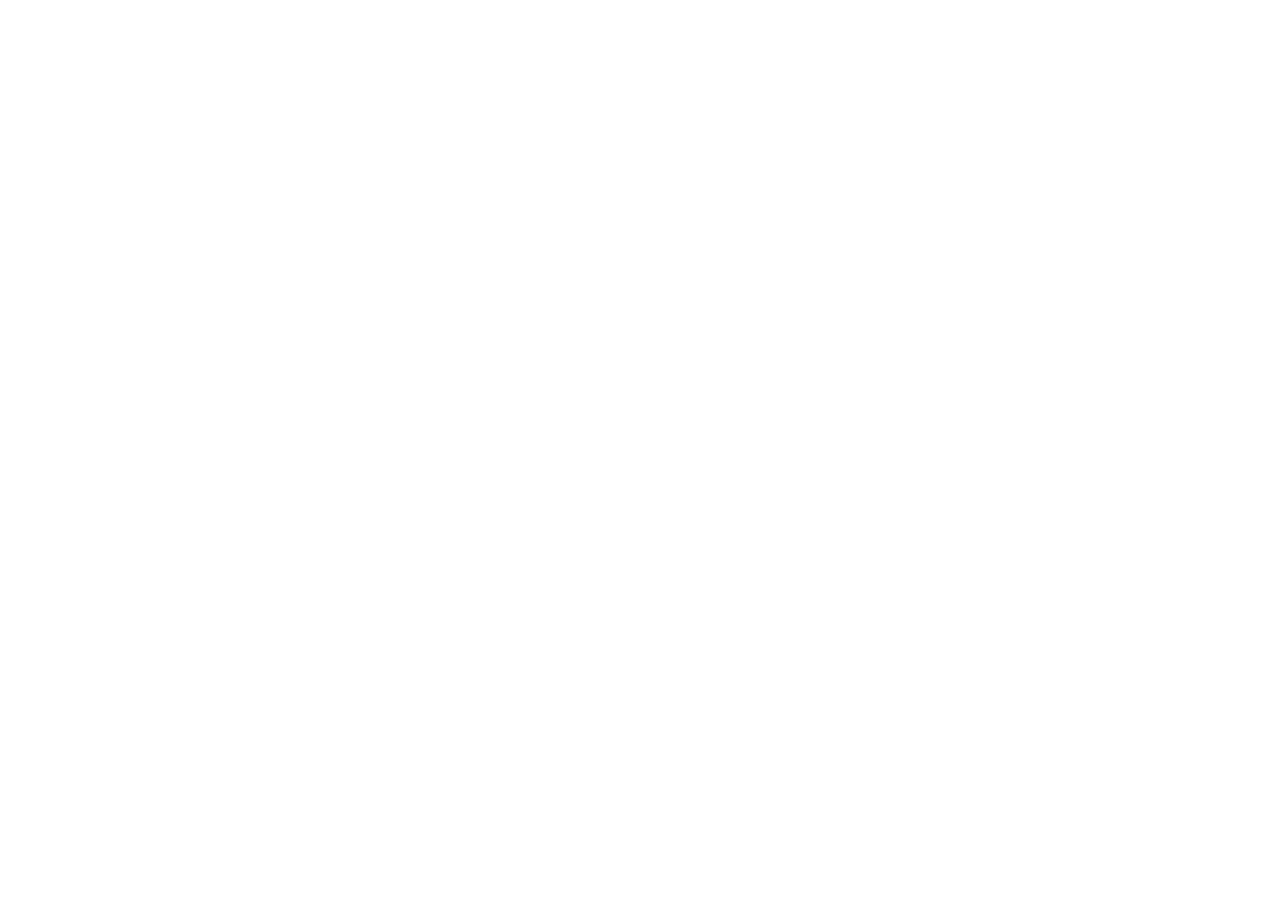
==== commit 8c42a41c: "fix base url" ====
--- a/index.html
+++ b/index.html
@@ -11,11 +11,11 @@
 <meta property="slidev:version" content="52.14.1">
 <meta name="description" content="&quot;## TypeScript Playground 工作坊\n給正在學習 TypeScript 的 C# 開發者的實作指南。\n目標：ES2015（與 Cocos Creator 3.8.5 相容）\n&quot;">
 <meta property="og:title" content="TypeScript 給 C# 開發者 - Slidev">
-<meta property="og:description" content="&quot;## TypeScript Playground 工作坊\n給正在學習 TypeScript 的 C# 開發者的實作指南。\n目標：ES2015（與 Cocos Creator 3.8.5 相容）\n&quot;">  <script type="module" crossorigin src="/assets/index-BudC-oKR.js"></script>
-  <link rel="modulepreload" crossorigin href="/assets/modules/vue-DZBKmgnn.js">
-  <link rel="modulepreload" crossorigin href="/assets/modules/shiki-B9ns20UJ.js">
-  <link rel="stylesheet" crossorigin href="/assets/modules/shiki-UqVAgQbi.css">
-  <link rel="stylesheet" crossorigin href="/assets/index-DJXMPqQs.css">
+<meta property="og:description" content="&quot;## TypeScript Playground 工作坊\n給正在學習 TypeScript 的 C# 開發者的實作指南。\n目標：ES2015（與 Cocos Creator 3.8.5 相容）\n&quot;">  <script type="module" crossorigin src="/Slide-TypeScript/assets/index-B_L8c01H.js"></script>
+  <link rel="modulepreload" crossorigin href="/Slide-TypeScript/assets/modules/vue-DZBKmgnn.js">
+  <link rel="modulepreload" crossorigin href="/Slide-TypeScript/assets/modules/shiki-B9ns20UJ.js">
+  <link rel="stylesheet" crossorigin href="/Slide-TypeScript/assets/modules/shiki-UqVAgQbi.css">
+  <link rel="stylesheet" crossorigin href="/Slide-TypeScript/assets/index-DJXMPqQs.css">
 </head>
 <body>
   <div id="app"></div>
